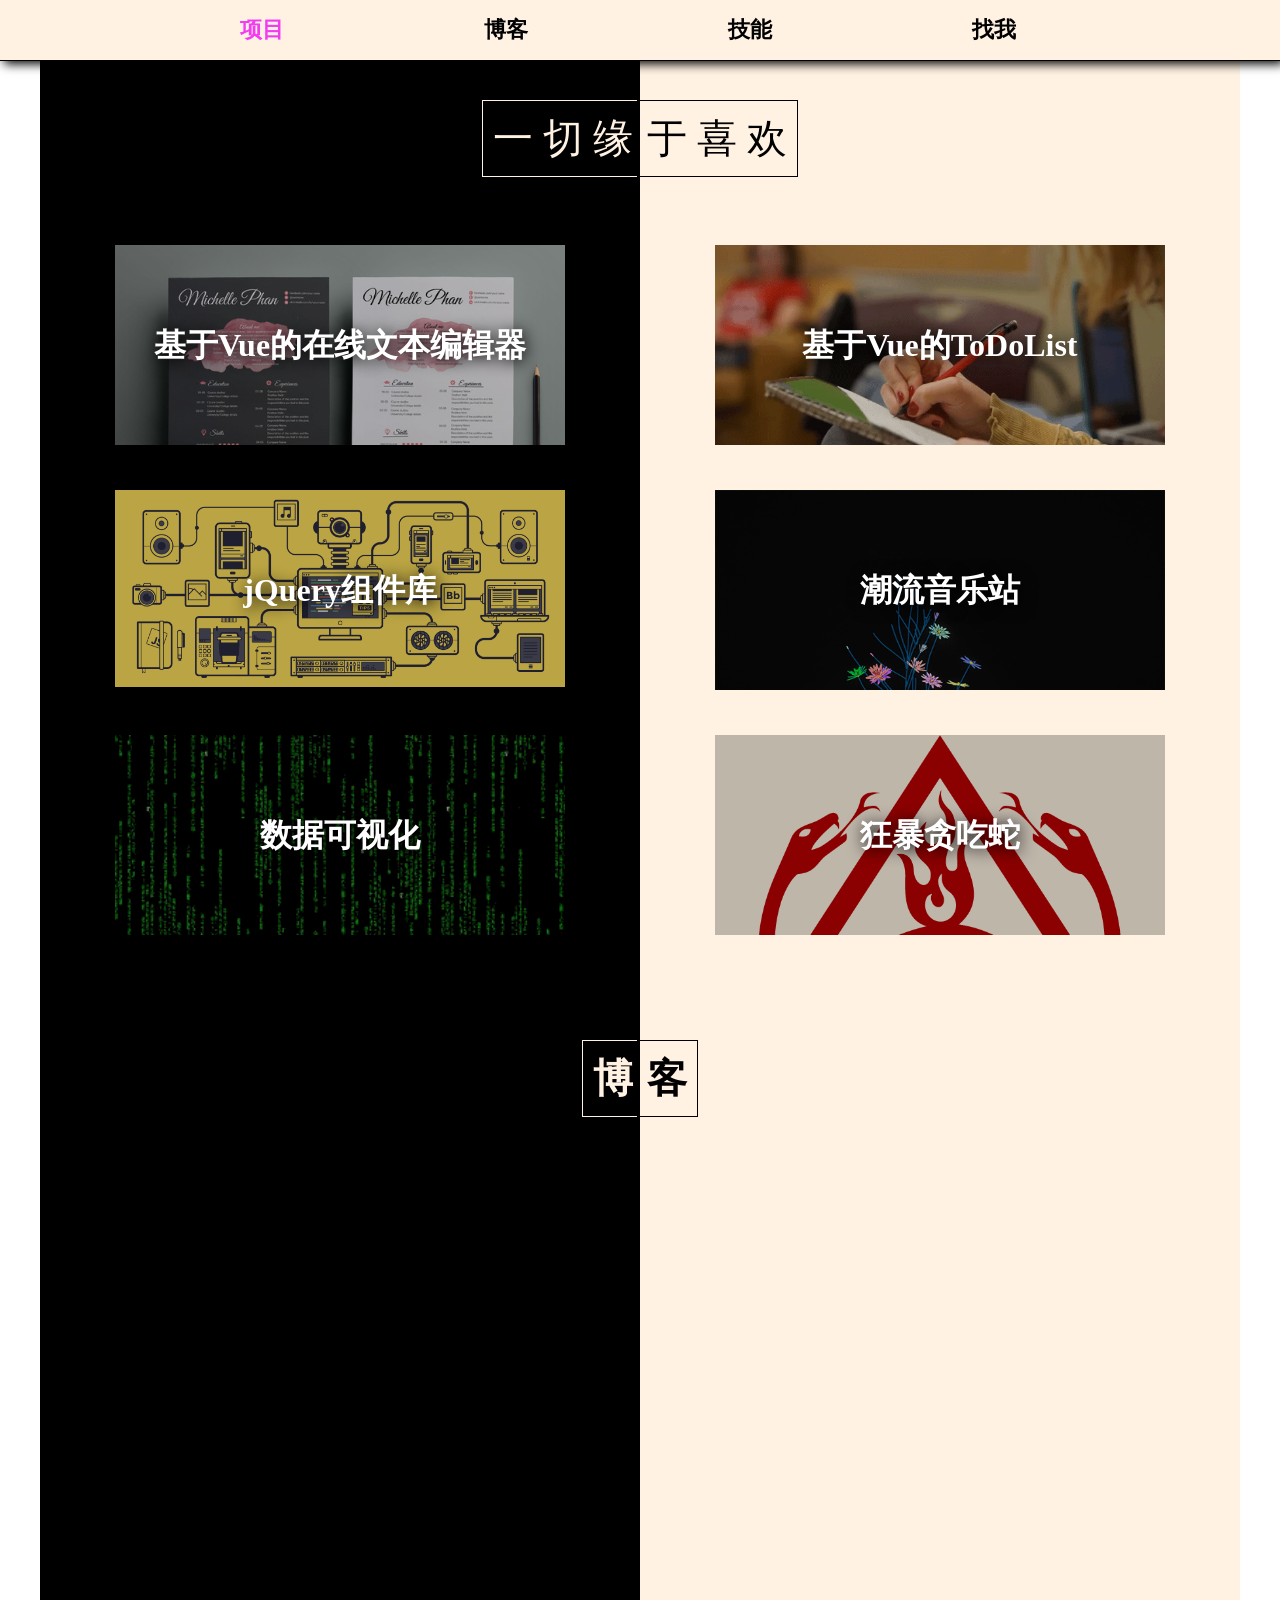
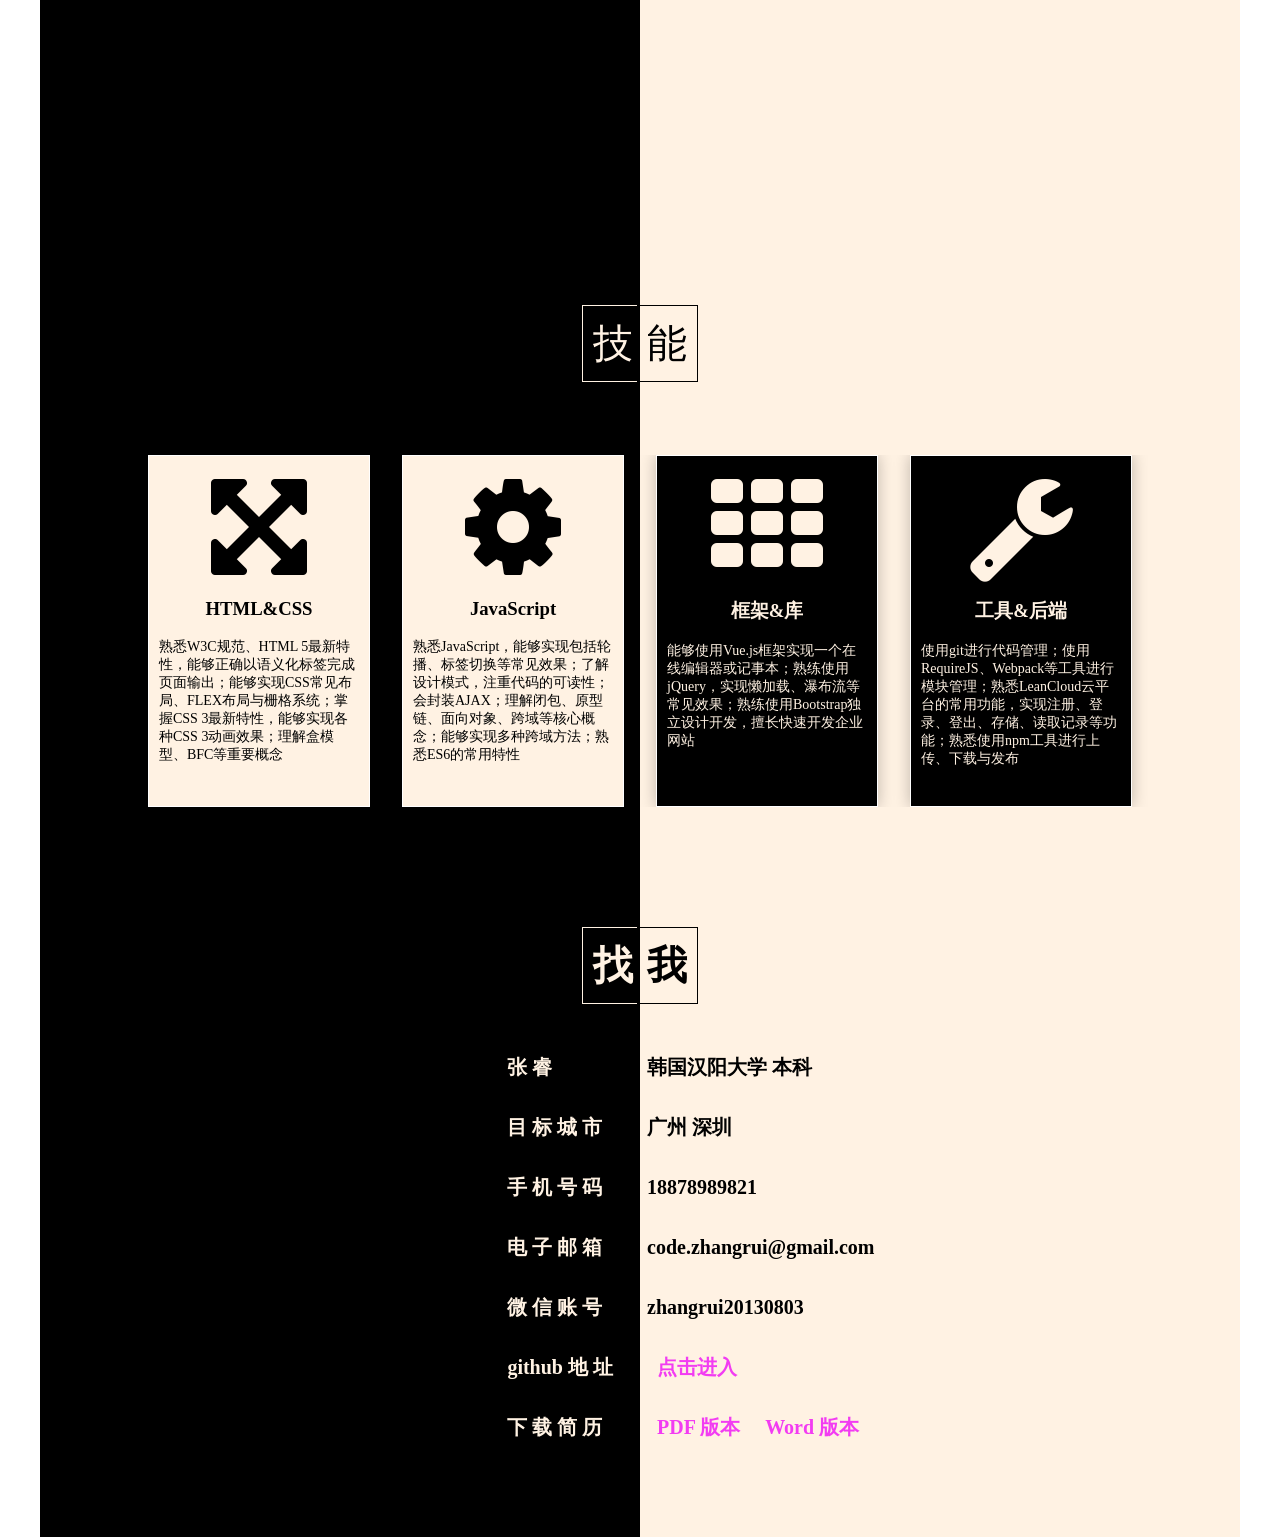
==== index.html @ 698976f9 "br" ====
<!DOCTYPE html>
<html>

<head>
    <meta charset="utf-8">
    <meta http-equiv="X-UA-Compatible" content="IE=edge,chrome=1">
    <title>resume</title>
    <link rel="stylesheet" href="//maxcdn.bootstrapcdn.com/font-awesome/4.5.0/css/font-awesome.min.css" />
    <link rel="stylesheet" href="css/index.css">
    <script src="//code.jquery.com/jquery-2.1.1.min.js"></script>
</head>

<body>

  <div id="nav" class="">
      <div class="layout clearfix">
          <!-- <a href="#"><i class="fa fa-wrench" aria-hidden="true"></i></a> -->
          <ul class="nav-list layout">
              <li><a href="javascript:void(0)" id="jump1">项目</a></li>
              <li><a href="javascript:void(0)" id="jump2">博客</a></li>
              <li><a href="javascript:void(0)" id="jump3">技能</a></li>
              <li><a href="javascript:void(0)" id="jump4">找我</a></li>
          </ul>
      </div>
  </div>

    <div id="fate" class="layout">
        <div class="left">
            <div class="fate-theme-left">
                一 切 缘
            </div>
        </div>
        <div class="right">
            <div class="fate-theme-right">
                于 喜 欢
            </div>
        </div>
    </div>

    <div id="portfolio" class="clearfix layout">
        <div class="portfolio-left">
          <div class="box-l project-items">
              <a href="http://me.github.me/vue-demos/resumer/dist/#/" class="project-item1">
                  <img src="img/7.jpg" alt="" class="item1-pic">
                  <div class="item1-wrapper">
                      <h2 class="item1-title">基于Vue的在线文本编辑器</h2>
                      <p class="item1-p">利用Vue框架设计的一款在线文本编辑器。主要运用技术：Vue.js、Vuex、Webpack</p>
                  </div>
              </a>
          </div>
            <div class="box-l project-items">
                <a href="http://me.github.me/me/store/UI.html" class="project-item2">
                    <img src="img/2.gif" alt="" class="item1-pic">
                    <div class="item1-wrapper">
                        <h2 class="item1-title">jQuery组件库</h2>
                        <p class="item1-p">封装的一系列组件，包括轮播、标签、回到顶部、模态框等。主要运用技术：JavaScript、jQuery</p>
                    </div>
                </a>
            </div>
            <div class="box-l project-items">
                <a href="http://me.github.me/me/store/bar.html" class="project-item3">
                    <img src="img/giphy.gif" alt="" class="item1-pic">
                    <div class="item1-wrapper">
                        <h2 class="item1-title">数据可视化</h2>
                        <p class="item1-p">根据数字输出可视化图形。主要运用技术：JavaScript、CSS 3、SVG</p>
                    </div>
                </a>
            </div>
        </div>
        <div class="portfolio-right">
          <div class="box-r project-items">
              <a href="http://me.github.me/vue-demos/demo-5/page.html" class="project-item4">
                  <img src="img/1.gif" alt="" class="item1-pic">
                  <div class="item1-wrapper">
                      <h2 class="item1-title">基于Vue的ToDoList</h2>
                      <p class="item1-p">利用Vue框架设计的一款迷你云便签，功能包括注册、登入、登出、记录、读取等。主要运用技术：Vue.js、LeanCloud、JavaScript、Webpack</p>
                  </div>
              </a>
          </div>
           <div class="box-r project-items">
               <a href="http://me.github.me/me/store/jQ-music/music.html" class="project-item5">
                <img src="img/4.gif" alt="" class="item1-pic">
                 <div class="item1-wrapper">
                  <h2 class="item1-title">潮流音乐站</h2>
                     <p class="item1-p">功能齐全，包括播放、快进、换频道等。主要运用技术：JavaScript、jQuery</p>
                 </div>
              </a>
          </div>
          <div class="box-r project-items">
              <a href="http://me.github.me/me/store/Snake/snake.html" class="project-item6">
                  <img src="img/3.jpg" alt="" class="item1-pic">
                  <div class="item1-wrapper">
                      <h2 class="item1-title">狂暴贪吃蛇</h2>
                      <p class="item1-p">复习以面向对象的方式写代码。机制包括碰撞判定、移动、计分系统等。主要运用技术：JavaScript、jQuery</p>
                  </div>
              </a>
          </div>
        </div>
    </div>

    <div id="refine" class="layout">
        <div class="left">
            <div class="refine-theme-left">
                博
            </div>
        </div>
        <div class="right">
            <div class="refine-theme-right">
                客
            </div>
        </div>


        <div class="container layout">
            <ul class="timeline">
                <li class="exposure clearfix">
                    <a href="http://blog.leanote.com/post/code.zhangrui@gmail.com/CSS%E5%B8%B8%E8%A7%81%E5%B8%83%E5%B1%80%E6%95%B4%E7%90%86" alt="">
                        <div class="timeline-image">

                            <img src="img/5.jpg" alt="1" />

                        </div>
                        <div class="timeline-panel">
                            <p>「CSS常见布局代码整理」</p>
                            <p>CSS布局仍是目前大多数网页的选择，本文对CSS常见布局进行一个整理。常见布局中，又可大致分为单栏、双栏、三栏几类，一些较为特殊的布局可视为这三类的一些变种，例如，单栏中嵌套双栏等。因此熟悉单栏、双栏、三栏的基本布局代码，就能满足一般地布局需求......</p>
                        </div>
                    </a>
                </li>


                <li class="exposure timeline-inverted clearfix">
                    <a href="http://blog.leanote.com/post/code.zhangrui@gmail.com/%E8%B7%A8%E5%9F%9F%E7%9A%84%E5%9B%9B%E7%A7%8Dfangfa" alt="">
                        <div class="timeline-image">
                            <img src="img/6.jpg" alt="2" />
                        </div>
                        <div class="timeline-panel">

                            <p>「实现跨域的四种方法」</p>
                            <p>浏览器出于安全方面的考虑，只允许与同域下的接口交互。但有几种方法可以实现跨域，分别是使用JSONP、 CORS、降域与postMessage的方法......</p>
                        </div>
                    </a>
                </li>
                <li class="exposure clearfix">
                    <a href="http://blog.leanote.com/post/code.zhangrui@gmail.com/prototype%E3%80%81__proto__%E3%80%81p%E3%80%81constructor%E4%B9%8B%E9%97%B4%E7%9A%84%E5%85%B3%E8%81%94" alt="">
                        <div class="timeline-image">
                            <img src="img/5.jpg" alt="1" />
                        </div>

                        <div class="timeline-panel">
                            <p>「原型链问题」</p>
                            <p>弄清prototype、__proto__、p、constructor之间的关联可以有助于理解JavaScript中的原型链问题......</p>
                        </div>
                    </a>
                </li>
                <li class="exposure timeline-inverted clearfix">
                    <a href="http://blog.leanote.com/code.zhangrui@gmail.com" alt="">
                        <div class="timeline-image timeline-last">
                            <div>更多博文</div>
                        </div>
                    </a>
                </li>
            </ul>
        </div>
    </div>

    <div id="services" class="layout">
        <div class="left">
            <div class="services-theme-left">
                技
            </div>
        </div>
        <div class="right">
            <div class="services-theme-right">
                能
            </div>
        </div>

        <div class="service-list">
            <ul>
                <li class="service-list-1">
                    <span class="fa fa-arrows-alt" aria-hidden="true"></span>
                    <h3>HTML&CSS</h3><br>
                    <p>熟悉W3C规范、HTML 5最新特性，能够正确以语义化标签完成页面输出；能够实现CSS常见布局、FLEX布局与栅格系统；掌握CSS 3最新特性，能够实现各种CSS 3动画效果；理解盒模型、BFC等重要概念</p>
                </li>
                <li class="service-list-2">
                    <span class="fa fa-cog" aria-hidden="true"></span>
                    <h3>JavaScript</h3><br>
                    <p>熟悉JavaScript，能够实现包括轮播、标签切换等常见效果；了解设计模式，注重代码的可读性；会封装AJAX；理解闭包、原型链、面向对象、跨域等核心概念；能够实现多种跨域方法；熟悉ES6的常用特性</p>
                </li>
                <li class="service-list-3">
                    <span class="fa fa-th" aria-hidden="true"></span>
                    <h3>框架&库</h3><br>
                    <p>能够使用Vue.js框架实现一个在线编辑器或记事本；熟练使用jQuery，实现懒加载、瀑布流等常见效果；熟练使用Bootstrap独立设计开发，擅长快速开发企业网站</p>
                </li>

                <li class="service-list-4">
                    <span class="fa fa-wrench" aria-hidden="true"></span>
                    <h3>工具&后端</h3><br>
                    <p>使用git进行代码管理；使用RequireJS、Webpack等工具进行模块管理；熟悉LeanCloud云平台的常用功能，实现注册、登录、登出、存储、读取记录等功能；熟悉使用npm工具进行上传、下载与发布</p>
                </li>
            </ul>
        </div>
    </div>

    <div id="footer" class="layout">
        <div class="left">
            <div class="footer-theme-left">
                找
            </div>
            <div class="contact-l">
                <p>张 睿       </p>
                <p>目 标 城 市 </p>
                <p>手 机 号 码 </p>
                <p>电 子 邮 箱 </p>
                <p>微 信 账 号 </p>
                <p> github 地 址 </p>
                <p>下 载 简 历 </p>
            </div>
        </div>
        <div class="right">
            <div class="footer-theme-right">
                我
            </div>
            <div class="contact-r">
                <p>韩国汉阳大学 本科</p>
                <p>广州 深圳 </p>
                <p>18878989821</p>
                <p>code.zhangrui@gmail.com</p>
                <p>zhangrui20130803</p>
                <a href="https://github.com/code-zhangrui">点击进入</a><br>
                <a href="http://me.github.me/me/store/张睿-前端开发.pdf">PDF 版本</a> <a href="http://me.github.me/me/store/张睿-前端开发.docx">Word 版本</a>
            </div>
        </div>
        <div class="box">
            <div class="cube">
                <div class="front1"></div>
                <div class="back1"></div>
                <div class="right1"></div>
                <div class="left1"></div>
                <div class="top1"></div>
                <div class="bottom1"></div>
            </div>
        </div>
    </div>

    <script>
        $('#services').on('mousemove', function(e) {

            var offset = $('#services').offset();

            var x = e.pageX - offset.left;
            var y = e.pageY - offset.top;


            var centerX = $('#services').outerWidth() / 2;
            var centerY = $('#services').outerHeight() / 2;

            var deltaX = x - centerX; //当前位置距离中心的偏移量
            var deltaY = y - centerY;

            var percentX = deltaX / centerX; //偏移量的百分比
            var percentY = deltaY / centerY;

            var deg = 10; //degree，度数。数字越小晃动幅度越小
            var deg2 = 12;


            $('.service-list-1').css({
                transform: 'rotateX(' + deg * -percentY + 'deg)' +
                    ' rotateY(' + deg * percentX + 'deg)'
            }); //改变这里的正负号可以改变动画方向，注意XY的配置


            $('.service-list-2').css({
                transform: 'rotateX(' + deg2 * percentY + 'deg)' +
                    ' rotateY(' + deg2 * -percentX + 'deg)'
            }); //改变这里的正负号可以改变动画方向，注意XY的配置

            $('.service-list-3').css({
                transform: 'rotateX(' + deg * -percentY + 'deg)' +
                    ' rotateY(' + deg * percentX + 'deg)'
            }); //改变这里的正负号可以改变动画方向，注意XY的配置


            $('.service-list-4').css({
                transform: 'rotateX(' + deg2 * percentY + 'deg)' +
                    ' rotateY(' + deg2 * -percentX + 'deg)'
            }); //改变这里的正负号可以改变动画方向，注意XY的配置

        });



        $('#services').on('mouseleave', function() {
            $('.service-list-1').css({
                transform: ''
            });
            $('.service-list-2').css({
                transform: ''
            });
            $('.service-list-3').css({
                transform: ''
            });
            $('.service-list-4').css({
                transform: ''
            });

        });
        //缓慢跳转
       $('#jump1').on('click', function() {
           $('body,html').animate({
               scrollTop: 0
           }, 800);
       });
       $('#jump2').on('click', function() {
           $('body,html').animate({
               scrollTop: 950
           }, 800);
       });
       $('#jump3').on('click', function() {
           $('body,html').animate({
               scrollTop: 1750
           }, 800);
       });
       $('#jump4').on('click', function() {
           $('body,html').animate({
               scrollTop: 2410
           }, 800);
       });
       //到达变色//会覆盖原先设定哦
       (function($node) {
           $(window).on('scroll', function() {
               var scrollTop = $(this).scrollTop();

               if (scrollTop < 880) {
                   $('#jump1').css({
                       'color': '#f23cf2'
                   });
                   $('#jump2').css({
                       'color': 'black'
                   });
                   $('#jump3').css({
                       'color': 'black'
                   });
                   $('#jump4').css({
                       'color': 'black'
                   });
               }
               if (scrollTop > 880) {
                   $('#jump2').css({
                       'color': '#f23cf2'
                   });
                   $('#jump1').css({
                       'color': 'black'
                   });
                   $('#jump3').css({
                       'color': 'black'
                   });
                   $('#jump4').css({
                       'color': 'black'
                   });
               }
               if (scrollTop > 1720) {
                   $('#jump3').css({
                       'color': '#f23cf2'
                   });
                   $('#jump1').css({
                       'color': 'black'
                   });
                   $('#jump2').css({
                       'color': 'black'
                   });
                   $('#jump4').css({
                       'color': 'black'
                   });
               }
               if (scrollTop > 2280) {
                   $('#jump4').css({
                       'color': '#f23cf2'
                   });
                   $('#jump1').css({
                       'color': 'black'
                   });
                   $('#jump2').css({
                       'color': 'black'
                   });
                   $('#jump3').css({
                       'color': 'black'
                   });
               }
           });
       })();
    </script>
    <script src="bundle.js"></script>
</body>

</html>
---- css/index.css ----
/* 通用设置 */

* {
    margin: 0;
    padding: 0;
    list-style-type: none;
    font-family: "Microsoft YaHei"
}

html, body {
    height: 100%;
    width: 100%;
}

a {
    text-decoration: none;
}

body {
    background: white;
}

.clearfix:after {
    content: '';
    display: block;
    clear: both;
}

.layout {
    width: 1200px;
    margin: 0 auto;
}

.left {
    position: absolute;
    top: 0;
    bottom: 0;
    left: 0;
    right: 0;
    width: 600px;
    height: 100%;
    background: #000;
}

.right {
    position: absolute;
    top: 0;
    bottom: 0;
    left: 600;
    right: 0;
    width: 600px;
    height: 100%;
    background: #fff2e3;
}

.exposure {
    opacity: 0;
}


/* nav */
#nav {
    position: fixed;
    width: 100%;
    color: rgb(50, 50, 50);
    background-color: #fff2e3;
    font-weight: bold;
    box-shadow: 4px 3px 10px black;
    border-bottom: 1px solid black;
    z-index: 2;
}

#nav>.layout>a .fa {
    float: left;
    display: block;
    font-size: 70px;
    line-height: 70px;
    color: black;
}

#nav .nav-list {
    float: left;
}
.nav-list>li {
    font-size: 22px;
    float: left;
    padding-top: 15px;
    padding-bottom: 15px;
    margin-left: 200px;
    position: relative;
}

.nav-list a {
    color: rgb(50, 50, 50);
    transition: 0.5s;
}

.nav-list a:hover {
    color: #f23cf2;
}

#nav .nav-list>li:hover .drop {
    display: block;
}
/* fate */
#fate {
    position: relative;
    color: #fff2e3;
    padding-top: 200px;
}

.fate-theme-left {
    position: absolute;
    top: 0;
    right: 0;
    margin-top: 100px;
    color: #fff2e3;
    font-size: 40px;
    padding: 10px;
    margin-right: -3px;
    border: 1px solid #fff2e3;
    border-right: none;
    transition: 0.5s;
}

.fate-theme-right {
    position: absolute;
    top: 0;
    left: 0;
    margin-top: 100px;
    color: black;
    font-size: 40px;
    padding: 10px;
    margin-left: -3px;
    border: 1px solid black;
    border-left: none;
    transition: 0.5s;
}

.fate-theme-left:hover {
    background: #fff2e3;
    color: black;
    border: 1px solid black;
    border-right: none;
}

.fate-theme-right:hover {
    background: black;
    color: #fff2e3;
    border: 1px solid #fff2e3;
    border-left: none;
}

/* portfolio */

.portfolio-left {
    width: 600px;
    float: left;
    background: black;
}

.portfolio-right {
    width: 600px;
    float: right;
    background: #fff2e3;
}

.box-l {
    margin: 45px 75px;
    height: 200px;
}

.box-r {
    margin: 45px 75px;
    height: 200px;
}


/*refine*/

#refine {
    position: relative;
    color: #fff2e3;
    padding-top: 50px;
    overflow: auto;
    font-weight: bold;
}

.refine-theme-left {
    position: absolute;
    top: 5px;
    right: 0;
    margin-top: 55px;
    color: #fff2e3;
    font-size: 40px;
    padding: 10px;
    margin-right: -3px;
    border: 1px solid #fff2e3;
    border-right: none;
    transition: 0.5s;
}

.refine-theme-right {
    position: absolute;
    top: 5px;
    left: 0;
    margin-top: 55px;
    color: black;
    font-size: 40px;
    padding: 10px;
    margin-left: -3px;
    border: 1px solid black;
    border-left: none;
    transition: 0.5s;
}

.refine-theme-left:hover {
    background: #fff2e3;
    color: black;
    border: 1px solid black;
    border-right: none;
}

.refine-theme-right:hover {
    background: black;
    color: #fff2e3;
    border: 1px solid #fff2e3;
    border-left: none;
}

.container {
    padding-top: 130px;
    text-align: center;
}

#refine .timeline {
    position: relative;
}


/* #refine .timeline:before {
            content: '';
            position: absolute;
            left: 50%;
            margin-left: -1px;
            display: block;
            width: 2px;
            height: 100%;
            background: #f1f1f1;
        } */

#refine .timeline>li {
    height: 150px;
    margin-bottom: 20px;
}

#refine .timeline a {
    transition: 0.5s;
    color: #fff2e3;
}

#refine .timeline-inverted a {
    color: black;
}

#refine .timeline a:hover {
    color: #f23cf2;
}

#refine .timeline-image {
    position: absolute;
    left: 50%;
    margin-left: -60px;
    margin-top: 25px;
    width: 100px;
    height: 100px;
    font-size: 16px;
    border: 7px solid #fff2e3;
    border-radius: 50%;
    background: #fff2e3;
    color: #fff2e3;
    transition: 0.5s;
}

#refine .timeline-last {
    line-height: 100px;
    background: black;
}

#refine .timeline-image img {
    height: 100px;
    width: 100%;
    border-radius: 50%;
    transition: 0.5s;
    opacity: 0.5;
}

#refine .timeline-image:hover {
    border-radius: 5%;
    color: #f23cf2;
}

#refine .timeline-image img:hover {
    opacity: 1;
    border-radius: 0;
}

#refine .timeline-panel {
    float: left;
    padding: 20px 40px 0px 100px;
    width: 300px;
    text-align: left;
}

#refine .timeline-panel>p {
    line-height: 20px;
}

#refine .timeline-inverted .timeline-panel {
    float: right;
    padding: 20px 100px 0px 40px;
    text-align: left;
}

.timeline-inverted {
    color: black;
}


/* services */
#services {
    position: relative;
    color: #fff2e3;
    padding-top: 215px;
    padding-bottom: 50px;
}

.services-theme-left {
    position: absolute;
    top: 65px;
    right: 0;
    color: #fff2e3;
    font-size: 40px;
    padding: 10px;
    margin-right: -3px;
    border: 1px solid #fff2e3;
    border-right: none;
    transition: 0.5s;
}

.services-theme-right {
    position: absolute;
    top: 65px;
    left: 0;
    color: black;
    font-size: 40px;
    padding: 10px;
    margin-left: -3px;
    border: 1px solid black;
    border-left: none;
    transition: 0.5s;
}

.services-theme-left:hover {
    background: #fff2e3;
    color: black;
    border: 1px solid black;
    border-right: none;
}

.services-theme-right:hover {
    background: black;
    color: #fff2e3;
    border: 1px solid #fff2e3;
    border-left: none;
}

.service-list:after {
    content: '';
    display: block;
    clear: both;
}

.service-list {
    position: relative;
    width: 960px;
    margin: 0 auto;
    text-align: center;
}

.service-list ul {
    overflow: hidden;
    margin-left: -28px;
    margin-right: -28px;
}

.service-list li {
    position: relative;
    float: left;
    width: 200px;
    height: 350px;
    padding: 0 10px;
    margin-left: 16px;
    margin-right: 16px;
    border: 1px solid white;
}

.service-list p {
    text-align: left;
    font-size: 14px;
}

.service-list-1 {
    background-color: #fff2e3;
    color: black;
}

.service-list-2 {
    background-color: #fff2e3;
    color: black;
}

.service-list-3 {
    background-color: black;
    color: #fff2e3;
}

.service-list-4 {
    background-color: black;
    color: #fff2e3;
}

.service-list>ul>li>.fa {
    font-size: 112px;
    margin: 15px 0;
}

.service-list>ul>li>h3 {
    transition: 0.3s;
}

.service-list li:hover h3 {
    color: #f23cf2;
}


/*footer区*/

#footer {
    position: relative;
    overflow: auto;
    font-weight: bold;
    height: 680px;
}

.footer-theme-left {
    position: absolute;
    top: 70px;
    right: 0;
    color: #fff2e3;
    font-size: 40px;
    padding: 10px;
    margin-right: -3px;
    border: 1px solid #fff2e3;
    border-right: none;
    transition: 0.5s;
}

.footer-theme-right {
    position: absolute;
    top: 70px;
    left: 0;
    color: black;
    font-size: 40px;
    padding: 10px;
    margin-left: -3px;
    border: 1px solid black;
    border-left: none;
    transition: 0.5s;
}

.footer-theme-left:hover {
    background: #fff2e3;
    color: black;
    border: 1px solid black;
    border-right: none;
}

.footer-theme-right:hover {
    background: black;
    color: #fff2e3;
    border: 1px solid #fff2e3;
    border-left: none;
}

.contact-l {
    position: absolute;
    top: 170px;
    right: 0;
    color: #fff2e3;
    border-right: none;
    font-size: 20px;
    line-height: 60px;
    padding: 10px;
    padding-right: 30px;
    margin-right: -3px;
}

.contact-r {
    position: absolute;
    top: 170px;
    left: 0;
    color: black;
    font-size: 20px;
    line-height: 60px;
    padding: 10px;
    margin-left: -3px;
}
.contact-r a{
  color: rgb(242, 60, 242);
  font-size:20px;
  line-height:20px;
  margin: 0 10px;
  transition: 0.8s;
}
.contact-r a:hover{
  background: rgb(242, 60, 242);
  color: #fff2e3;
}

/* services悬浮 */

.service-list {
    perspective: 1000px;
    /*数字越小晃动幅度越大*/
}

.service-list-1, .service-list-3 {
    transition: transform 0.1s;
    /*速度*/
    box-shadow: 0 0 15px rgba(0, 0, 0, 0.25);
}

.service-list-2, .service-list-4 {
    transition: transform 0.1s;
    /*速度*/
    box-shadow: 0 0 15px rgba(0, 0, 0, 0.25);
}


/* portfolio悬浮 */

.project-items>a {
    position: relative;
    display: block;
    width: 450px;
    height: 200px;
    /* outline: 1px solid #fff; */
    /* float: left; */
    overflow: hidden;
    /* line-height: 0; */
}

.project-items * {
    -webkit-transition: opacity .35s, -webkit-transform .35s;
    transition: opacity .35s, transform .35s;
}

.project-items>a.project-item1:hover {
    background: #e238e0;
}

.project-items>a.project-item2:hover {
    background: #f7095d;
}

.project-items>a.project-item3:hover {
    background: #192eea;
}

.project-items>a.project-item6:hover {
    background: #f7095d;
}

.project-items>a.project-item4:hover {
    background: #67d2bf;
}

.project-items>a.project-item5:hover {
    background: #1b96c6;
}

.project-items>a>img {
    width: 100%;
    height: auto;
}

.project-items>a:hover>img {
    opacity: .2;
    -webkit-transform: scale3d(1.05, 1.05, 1);
    transform: scale3d(1.05, 1.05, 1);
}

.project-items>a>div {
    position: absolute;
    top: 0;
    right: 0;
    bottom: 0;
    left: 0;
    z-index: 1;
    text-align: center;
    background-color: rgba(0, 0, 0, .25)
}

.project-items>a:hover>div {
    background-color: transparent;
}

.project-items>a>div:after {
    position: absolute;
    top: 0;
    left: 0;
    width: 100%;
    height: 100%;
    border-top: 1px solid #fff;
    border-bottom: 1px solid #fff;
    content: '';
    opacity: 0;
    -webkit-transform: rotate3d(0, 0, 1, 45deg) scale3d(1, 0, 1);
    transform: rotate3d(0, 0, 1, 45deg) scale3d(1, 0, 1);
    -webkit-transform-origin: 50% 50%;
    transform-origin: 50% 50%;
}

.project-items>a>div>h2, .project-items>a>div>p {
    display: block;
    position: absolute;
    top: 50%;
    width: 100%;
    transform: translateY(-50%);
    color: #fff;
    opacity: 1;
    margin: 0 auto;
    line-height: 1;
}

.project-items>a>div>p {
    opacity: 0;
    top: 40%;
    font-size: 16px;
}

.project-items>a>div>h2 {
    font-size: 32px;
    font-family: '黑体';
    text-shadow: 2px 2px 16px #000000;
}

.project-items>a:hover>div>h2 {
    transform: translateY(-50px);
}

.project-items>a:hover>div>p {
    opacity: 1;
    transform: translateY(20px);
    transition-delay: .35s;
}

.project-items>a:hover>div:after {
    opacity: .33;
    -webkit-transform: rotate3d(0, 0, 1, 45deg) scale3d(1, 1, 1);
    transform: rotate3d(0, 0, 1, 45deg) scale3d(1, 1, 1);
}


}

/* 立方体 */
.box {
    position: relative;
    perspective: 1000px;
}
.cube {
    position: absolute;
    left: 570px;
    bottom: 70px;
    transform-style: preserve-3d;
    animation: 1.7s move infinite;
}
.cube div {
    width: 42px;
    height: 42px;
    display: block;
    position: absolute;
    border: 3px solid #fff2e3;
    border-radius: 4px;
}
.front1 {
    background: black;
}
.back1 {
    background: black;
    transform: translateZ(-43px);
}
.right1 {
    background: black;
    transform: translateX(21px) translateZ(-21px) rotateY(-90deg);
}
.left1 {
    background: black;
    transform: translateX(-21px) translateZ(-21px) rotateY(-90deg);
}
.top1 {
    background: black;
    transform: translateY(-21px) translateZ(-21px) rotateX(-90deg);
}
.bottom1 {
    background: black;
    transform: translateY(21px) translateZ(-21px) rotateX(-90deg);
}
@keyframes move {
    0% {
        transform: rotateX(0deg) rotateZ(180deg) rotateY(160deg);
    }

    10% {
        transform: rotateX(36deg) rotateZ(180deg) rotateY(160deg);
    }

    20% {
        transform: rotateX(72deg) rotateZ(180deg) rotateY(160deg);
    }

    30% {
        transform: rotateX(108deg) rotateZ(180deg) rotateY(160deg);
    }

    40% {
        transform: rotateX(144deg) rotateZ(180deg) rotateY(160deg);
    }

    50% {
        transform: rotateX(180deg) rotateZ(180deg) rotateY(160deg);
    }

    60% {
        transform: rotateX(216deg) rotateZ(180deg) rotateY(160deg);
    }

    70% {
        transform: rotateX(252deg) rotateZ(180deg) rotateY(160deg);
    }

    80% {
        transform: rotateX(288deg) rotateZ(180deg) rotateY(160deg);
    }

    90% {
        transform: rotateX(324deg) rotateZ(180deg) rotateY(160deg);
    }

    100% {
        transform: rotateX(360deg) rotateZ(180deg) rotateY(160deg);
    }
}
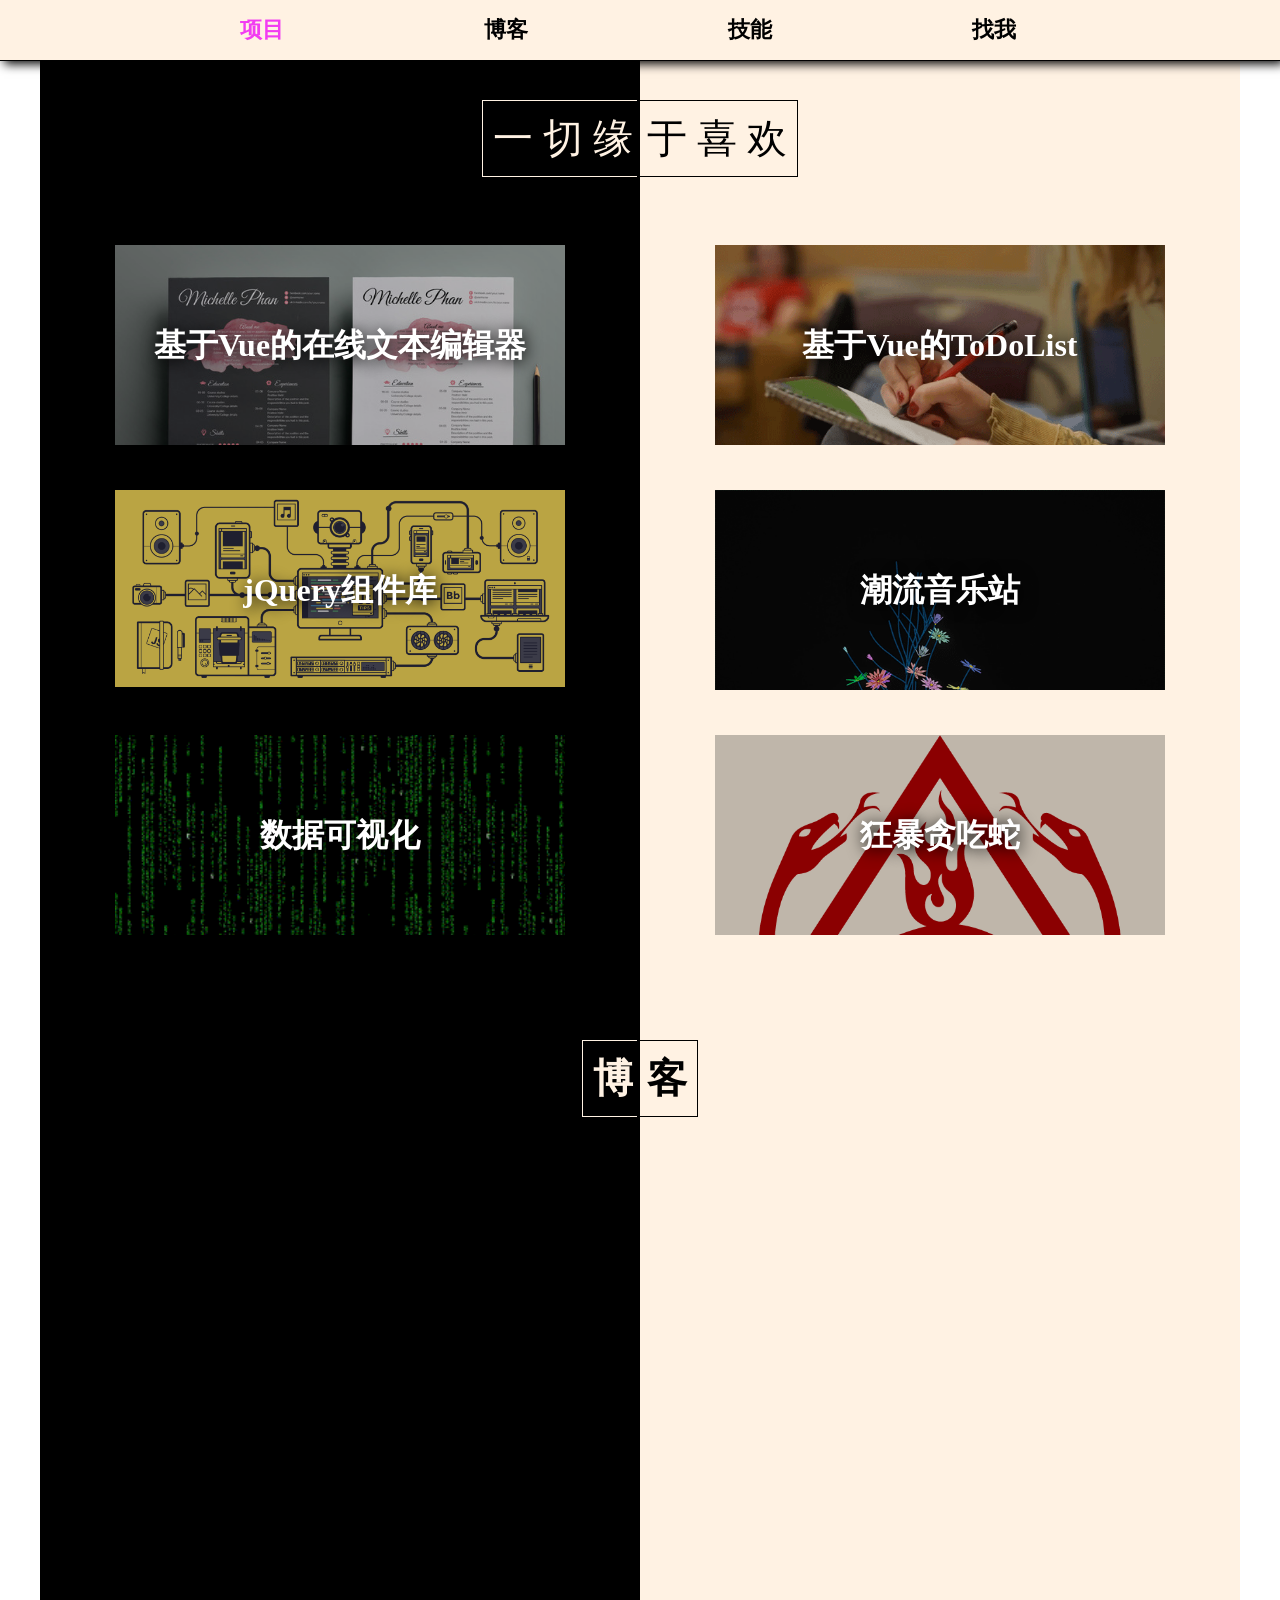
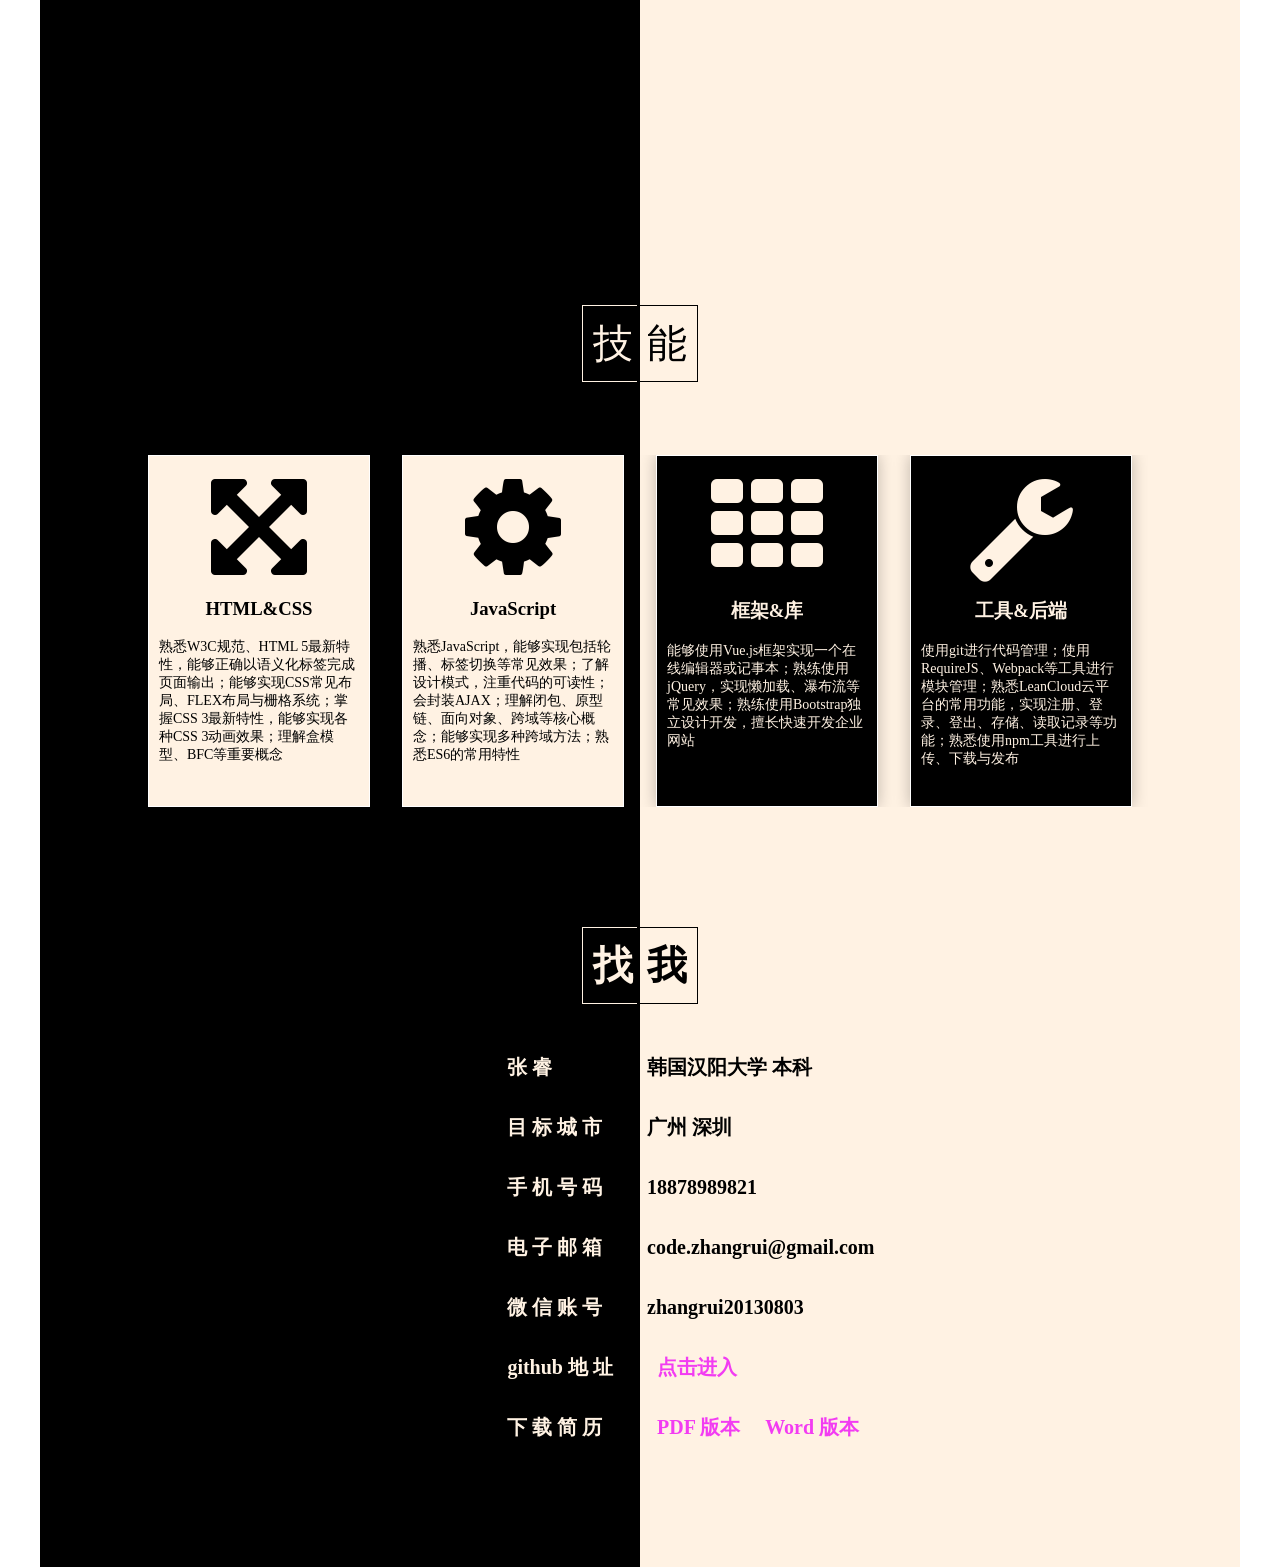
==== commit 833b63de: "scrollTop" ====
--- a/index.html
+++ b/index.html
@@ -324,7 +324,7 @@
        });
        $('#jump4').on('click', function() {
            $('body,html').animate({
-               scrollTop: 2410
+               scrollTop: 2500
            }, 800);
        });
        //到达变色//会覆盖原先设定哦
--- a/css/index.css
+++ b/css/index.css
@@ -450,7 +450,7 @@
     position: relative;
     overflow: auto;
     font-weight: bold;
-    height: 680px;
+    height: 710px;
 }
 
 .footer-theme-left {
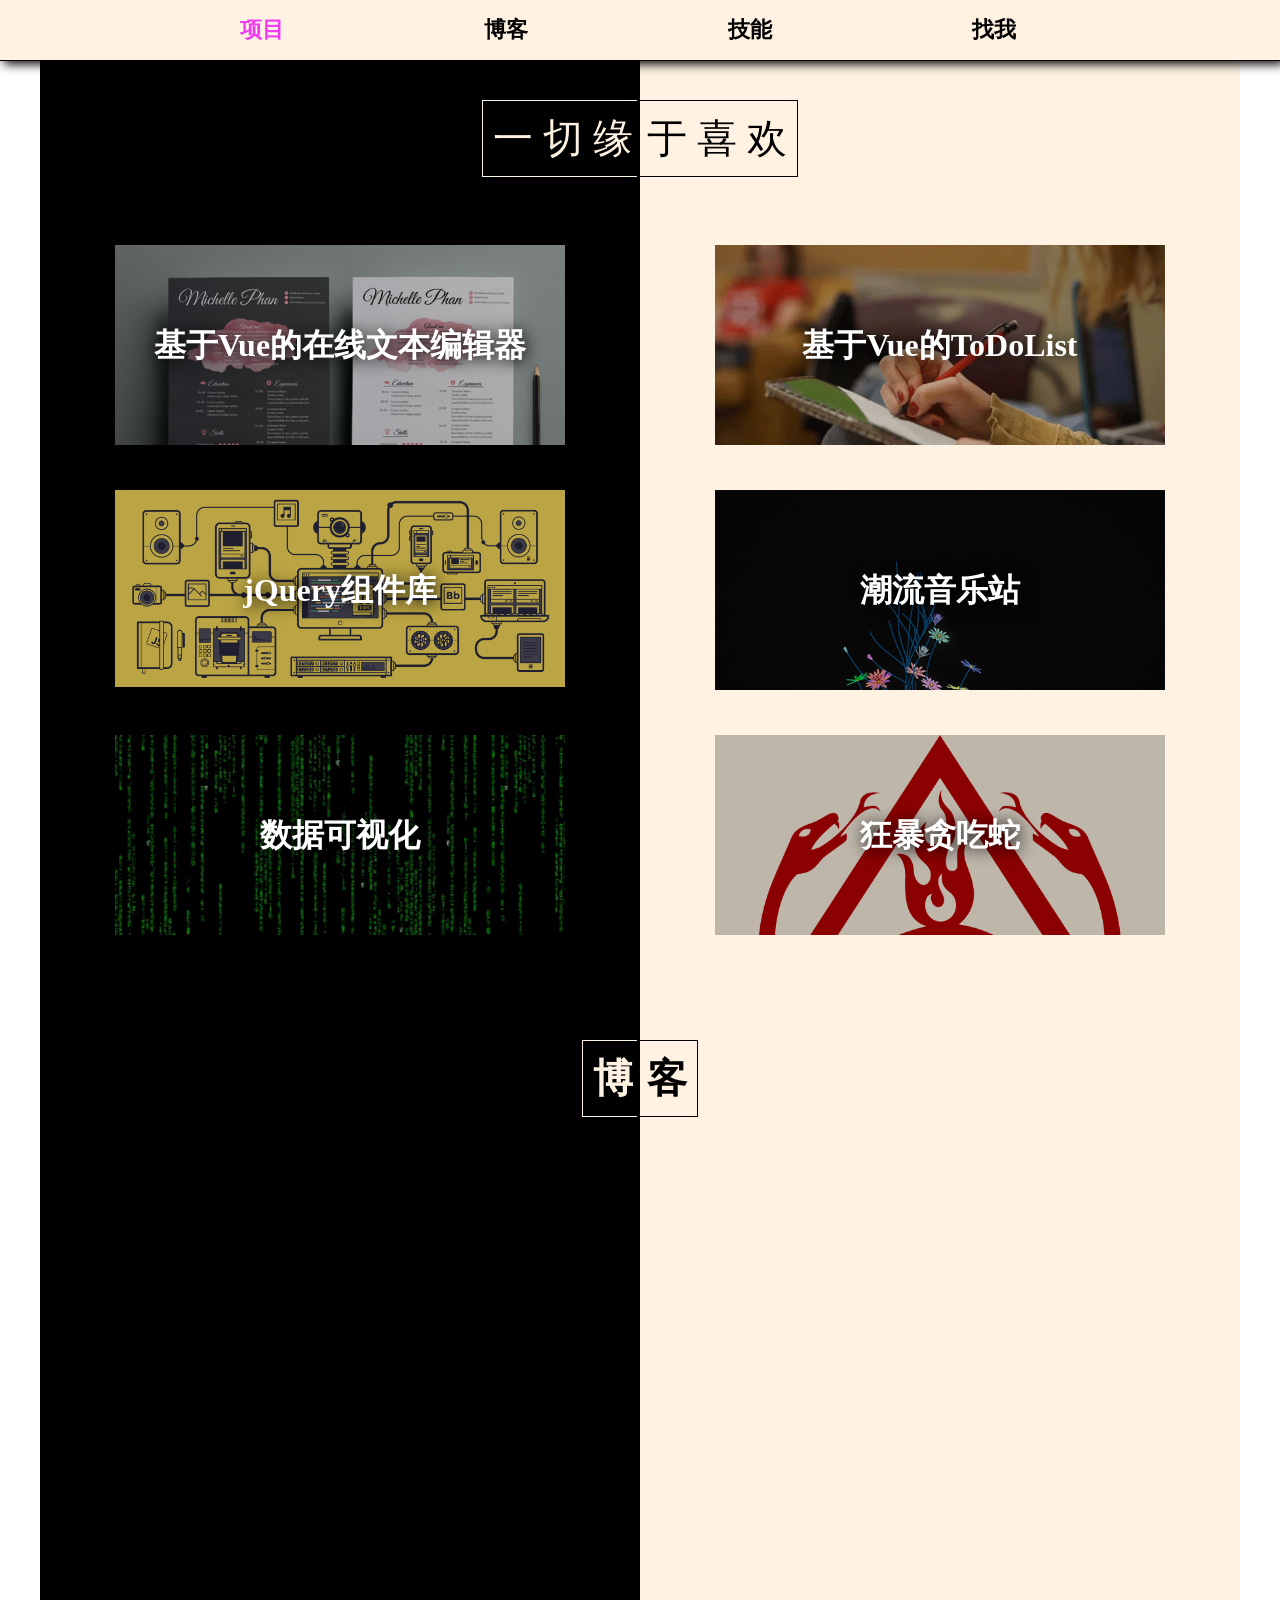
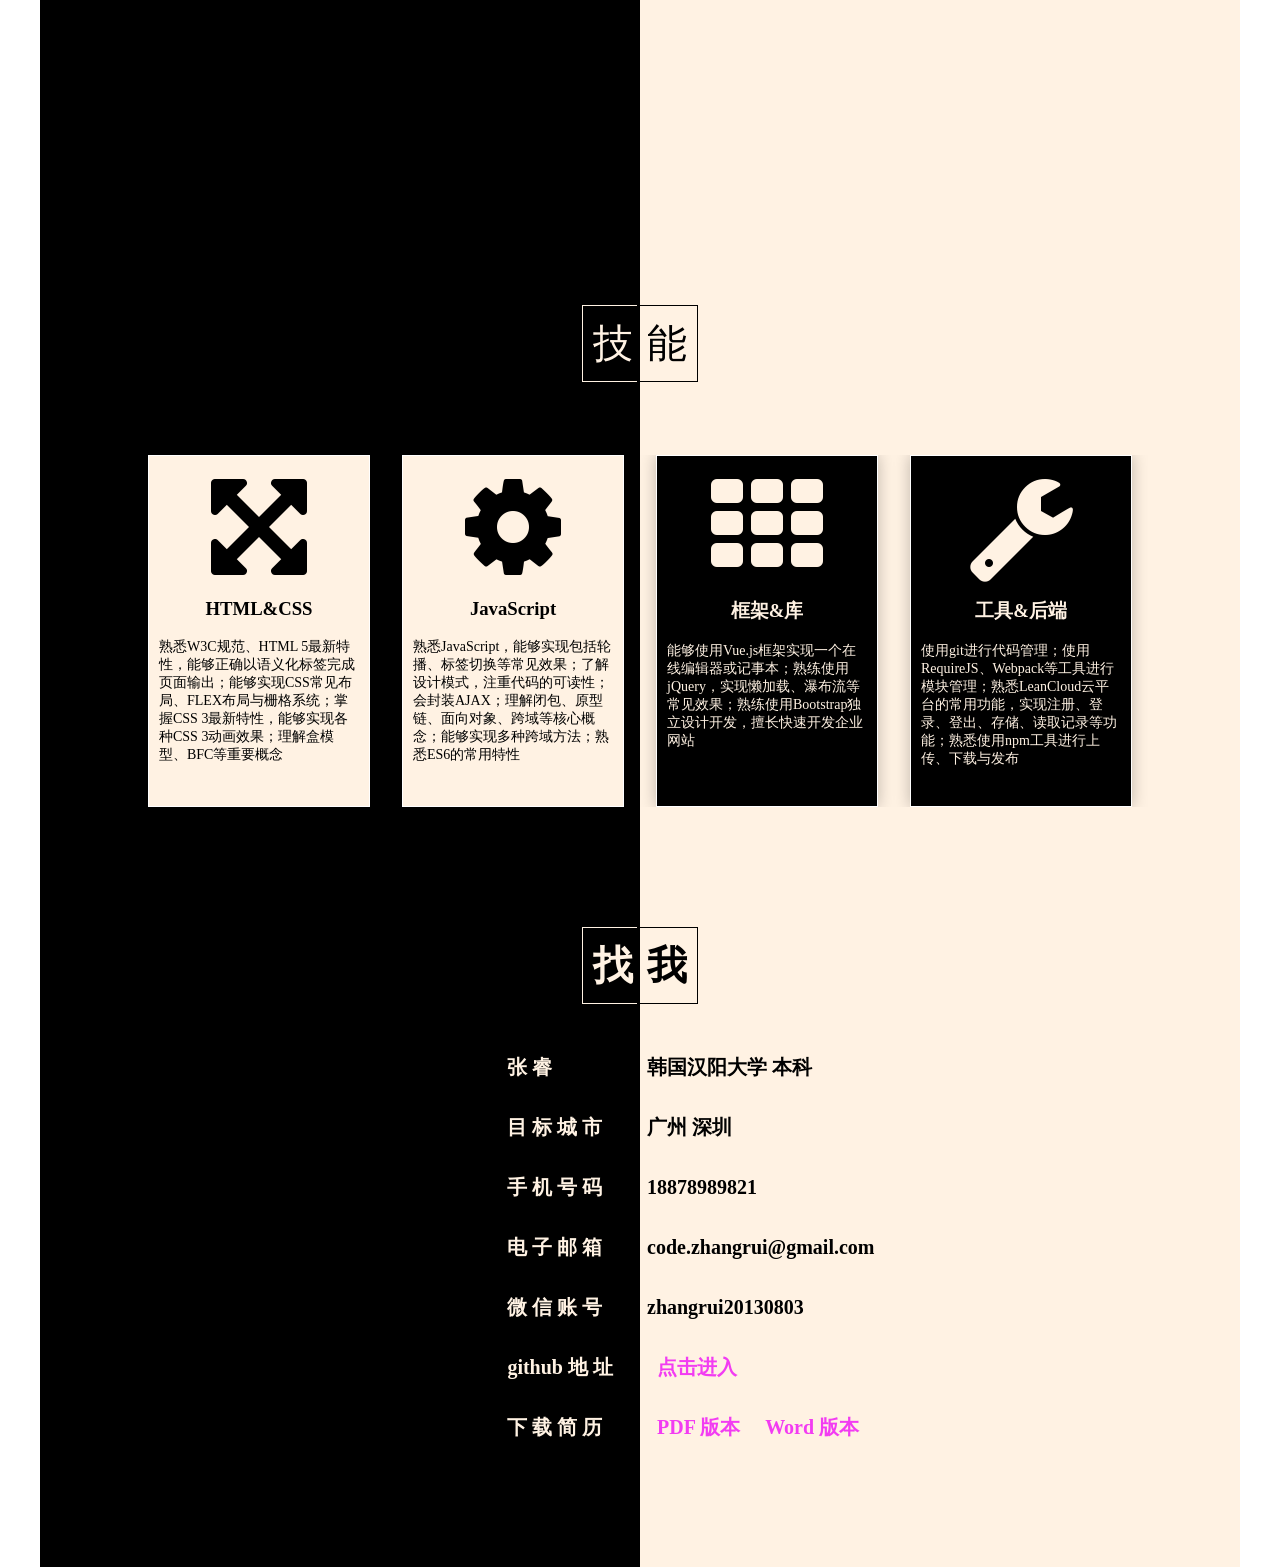
==== commit de899db0: "+18878989821" ====
--- a/index.html
+++ b/index.html
@@ -228,7 +228,7 @@
                 <p>code.zhangrui@gmail.com</p>
                 <p>zhangrui20130803</p>
                 <a href="https://github.com/code-zhangrui">点击进入</a><br>
-                <a href="http://me.github.me/me/store/张睿-前端开发.pdf">PDF 版本</a> <a href="http://me.github.me/me/store/张睿-前端开发.docx">Word 版本</a>
+                <a href="http://me.github.me/me/store/张睿-前端开发-18878989821.pdf">PDF 版本</a> <a href="http://me.github.me/me/store/张睿-前端开发-18878989821.docx">Word 版本</a>
             </div>
         </div>
         <div class="box">
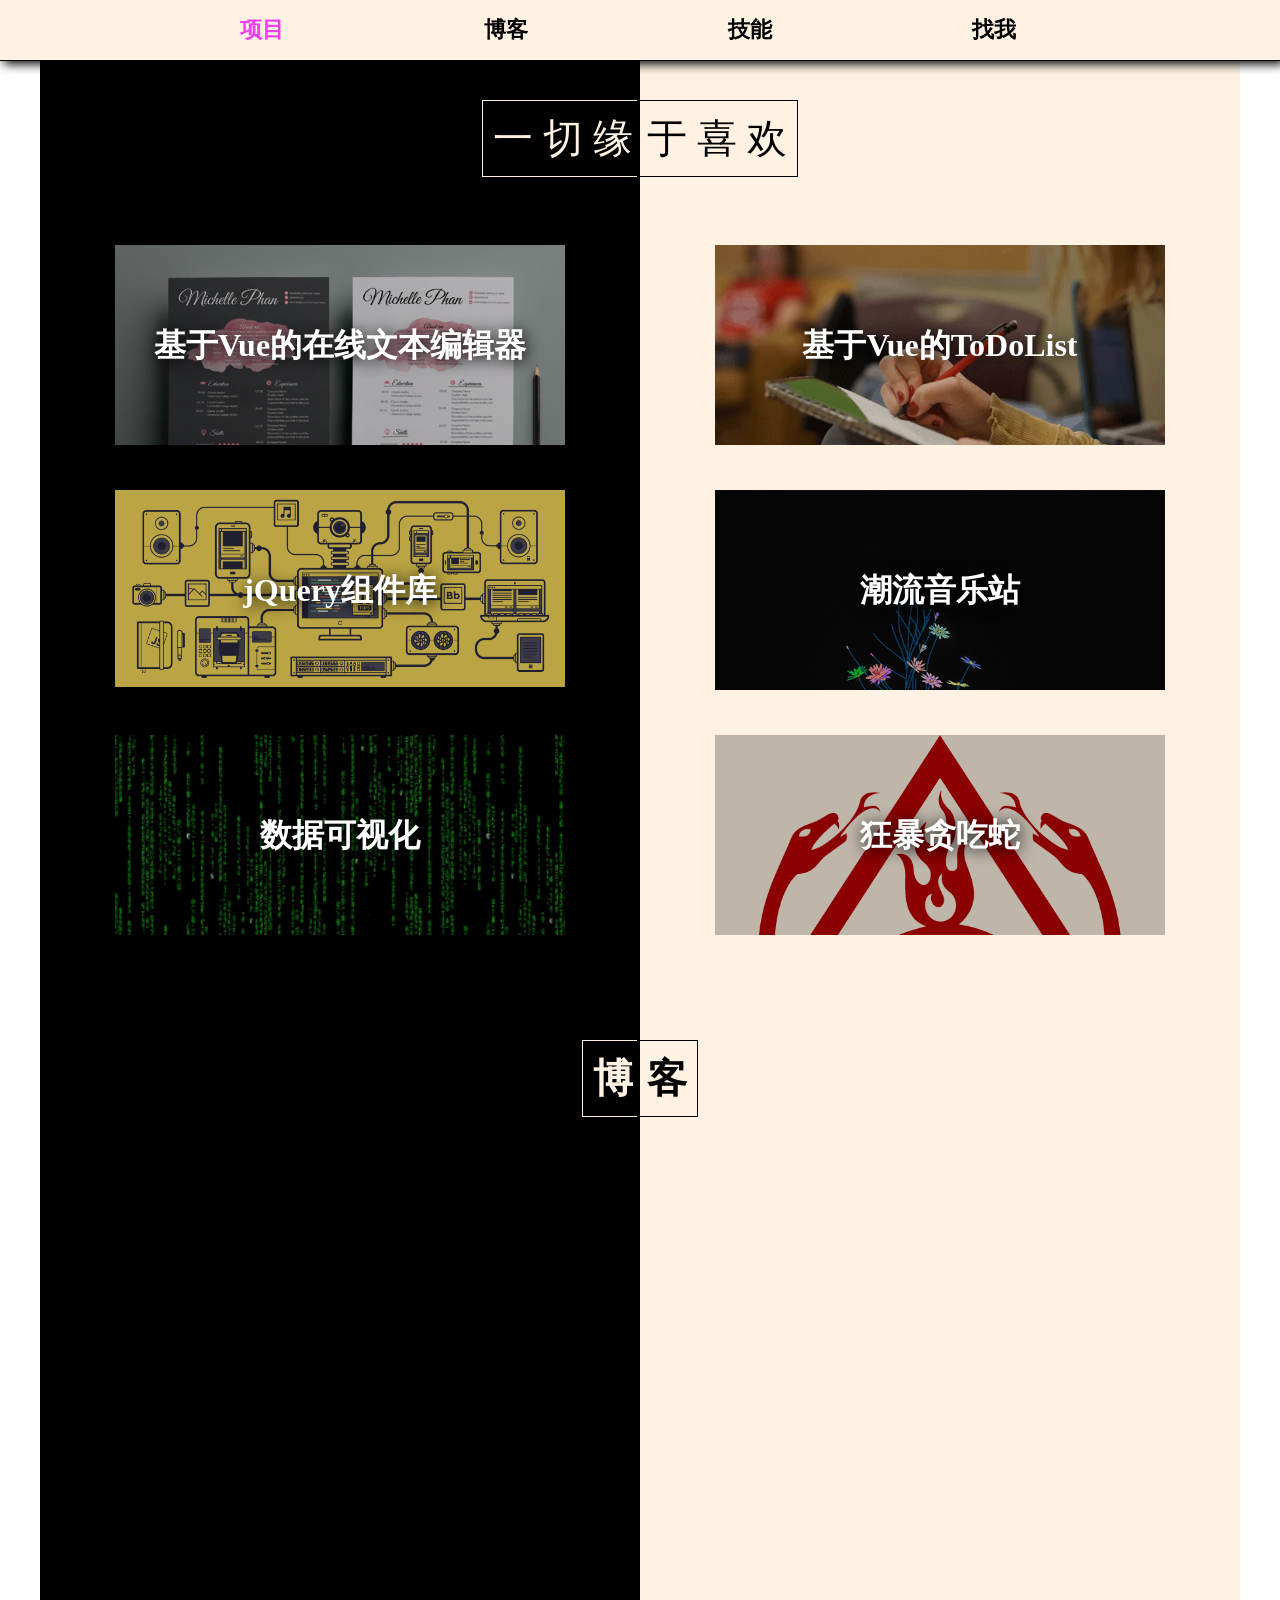
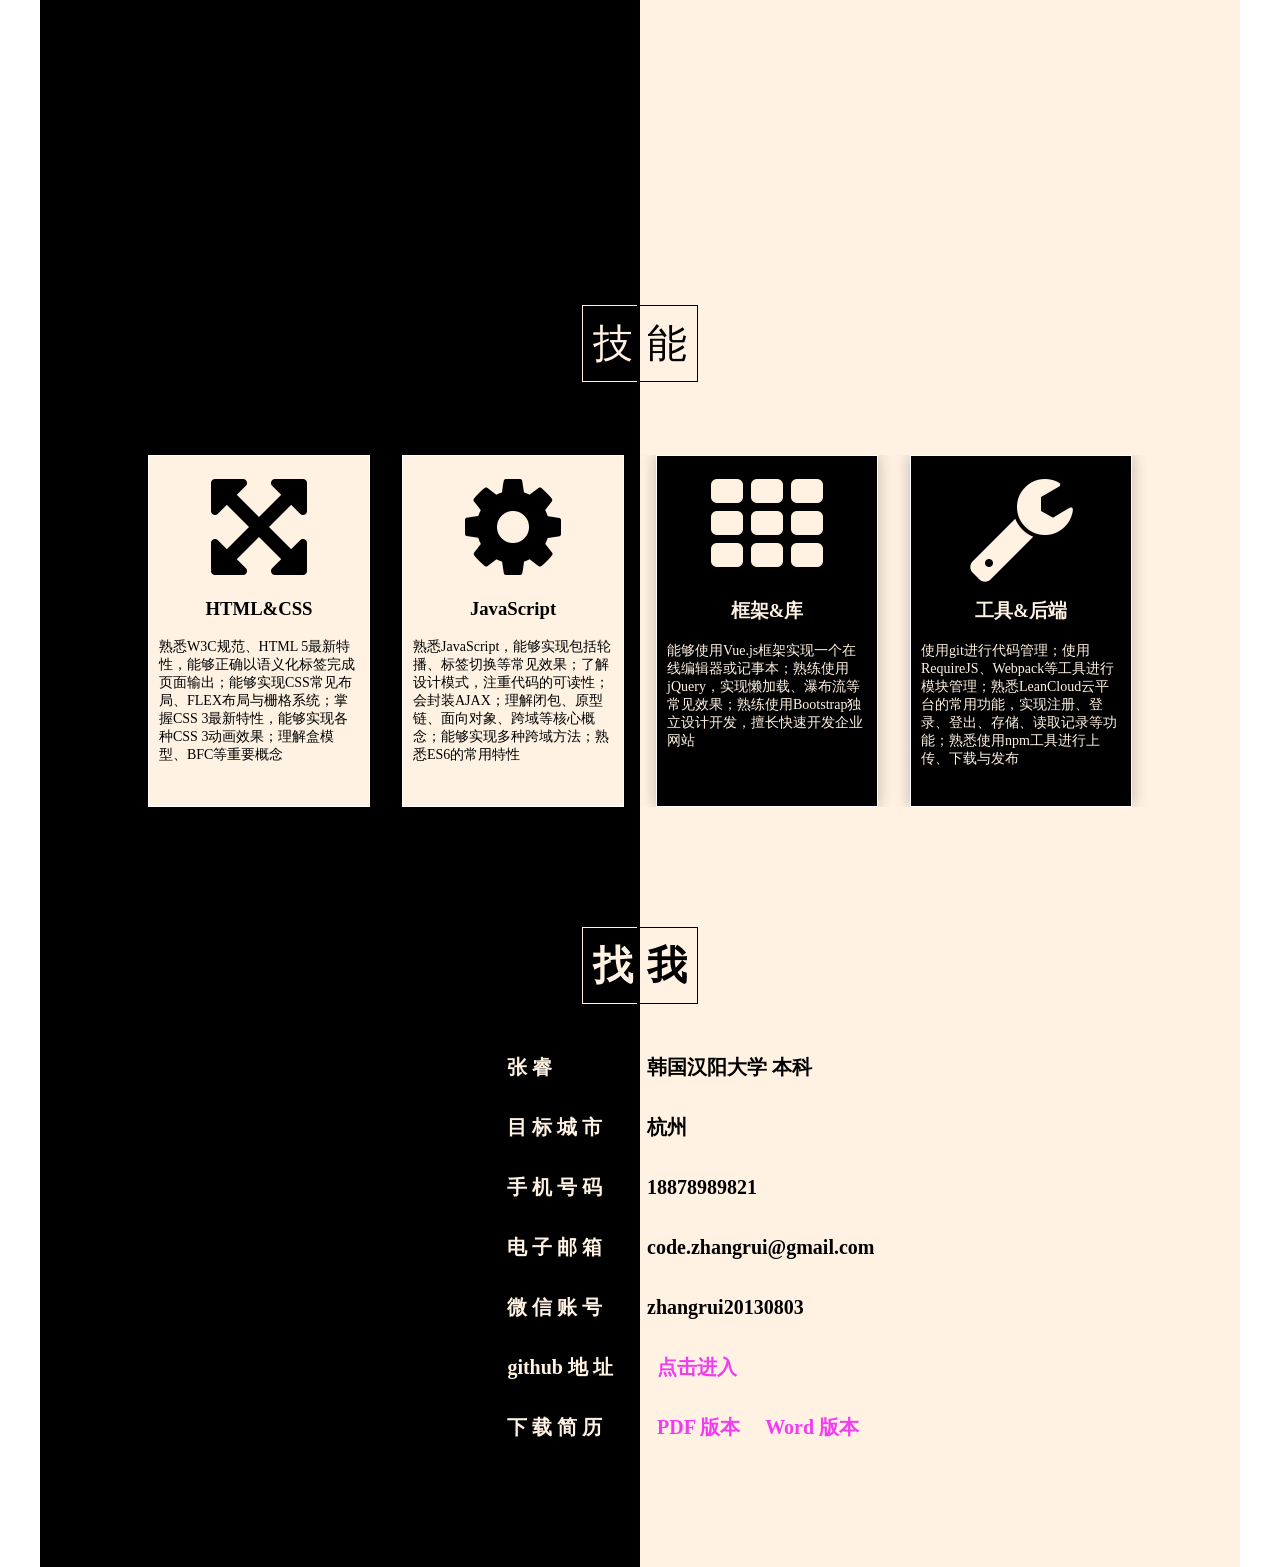
==== commit 602c796d: "改变目标城市" ====
--- a/index.html
+++ b/index.html
@@ -223,7 +223,7 @@
             </div>
             <div class="contact-r">
                 <p>韩国汉阳大学 本科</p>
-                <p>广州 深圳 </p>
+                <p>杭州 </p>
                 <p>18878989821</p>
                 <p>code.zhangrui@gmail.com</p>
                 <p>zhangrui20130803</p>
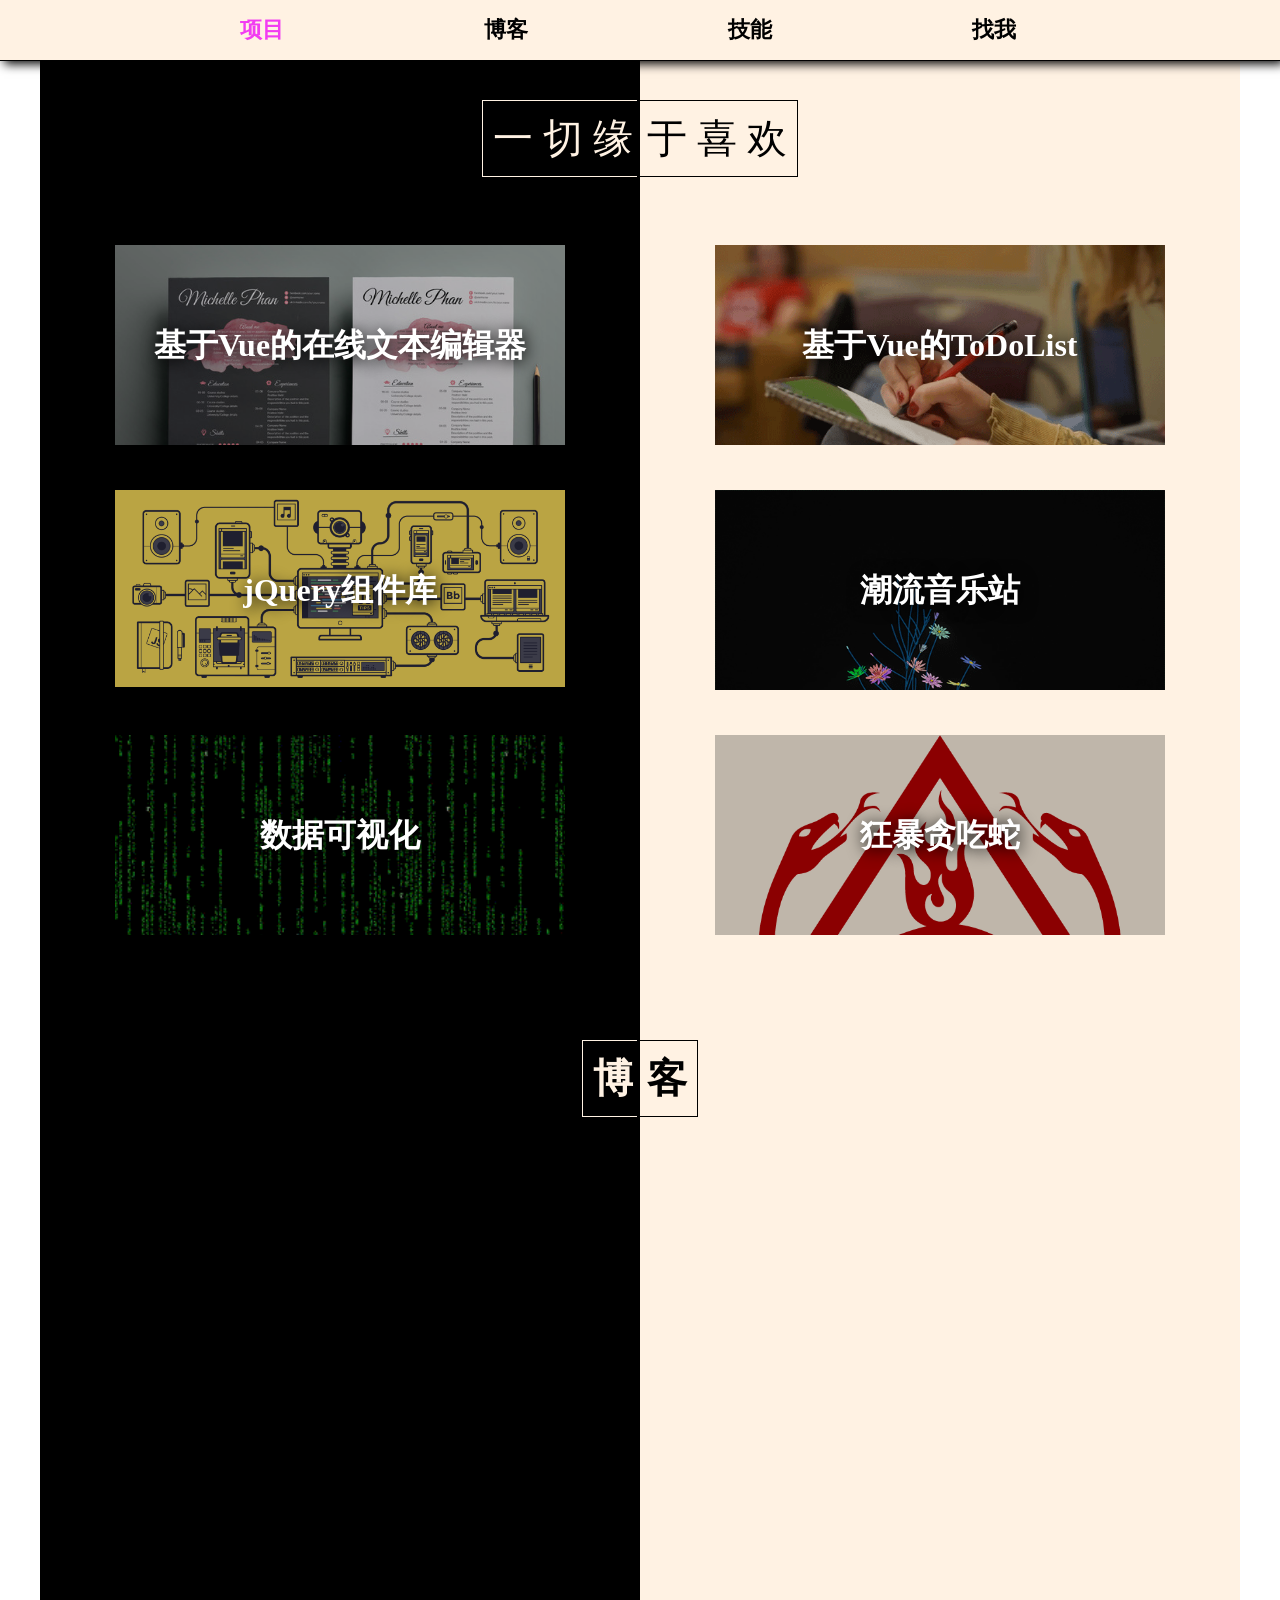
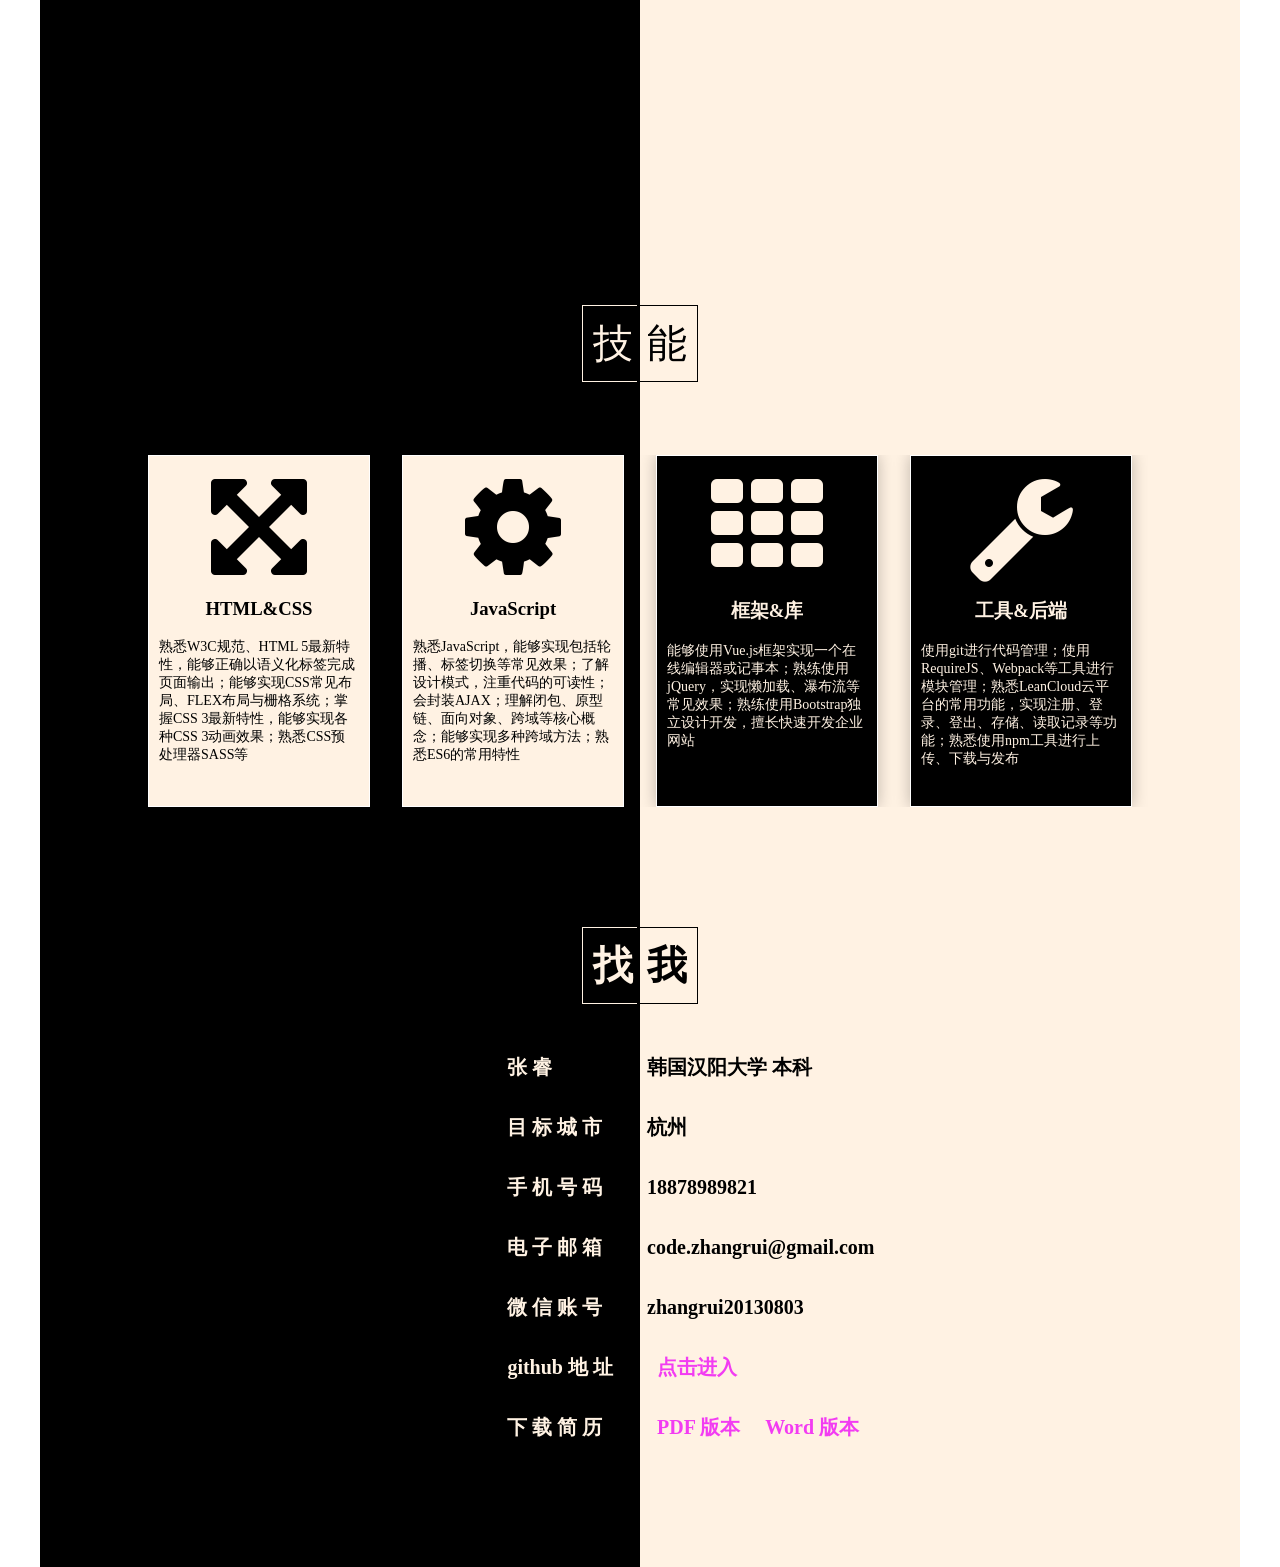
==== commit 06507665: "熟悉CSS预处理器SASS等" ====
--- a/index.html
+++ b/index.html
@@ -180,7 +180,7 @@
                 <li class="service-list-1">
                     <span class="fa fa-arrows-alt" aria-hidden="true"></span>
                     <h3>HTML&CSS</h3><br>
-                    <p>熟悉W3C规范、HTML 5最新特性，能够正确以语义化标签完成页面输出；能够实现CSS常见布局、FLEX布局与栅格系统；掌握CSS 3最新特性，能够实现各种CSS 3动画效果；理解盒模型、BFC等重要概念</p>
+                    <p>熟悉W3C规范、HTML 5最新特性，能够正确以语义化标签完成页面输出；能够实现CSS常见布局、FLEX布局与栅格系统；掌握CSS 3最新特性，能够实现各种CSS 3动画效果；熟悉CSS预处理器SASS等</p>
                 </li>
                 <li class="service-list-2">
                     <span class="fa fa-cog" aria-hidden="true"></span>
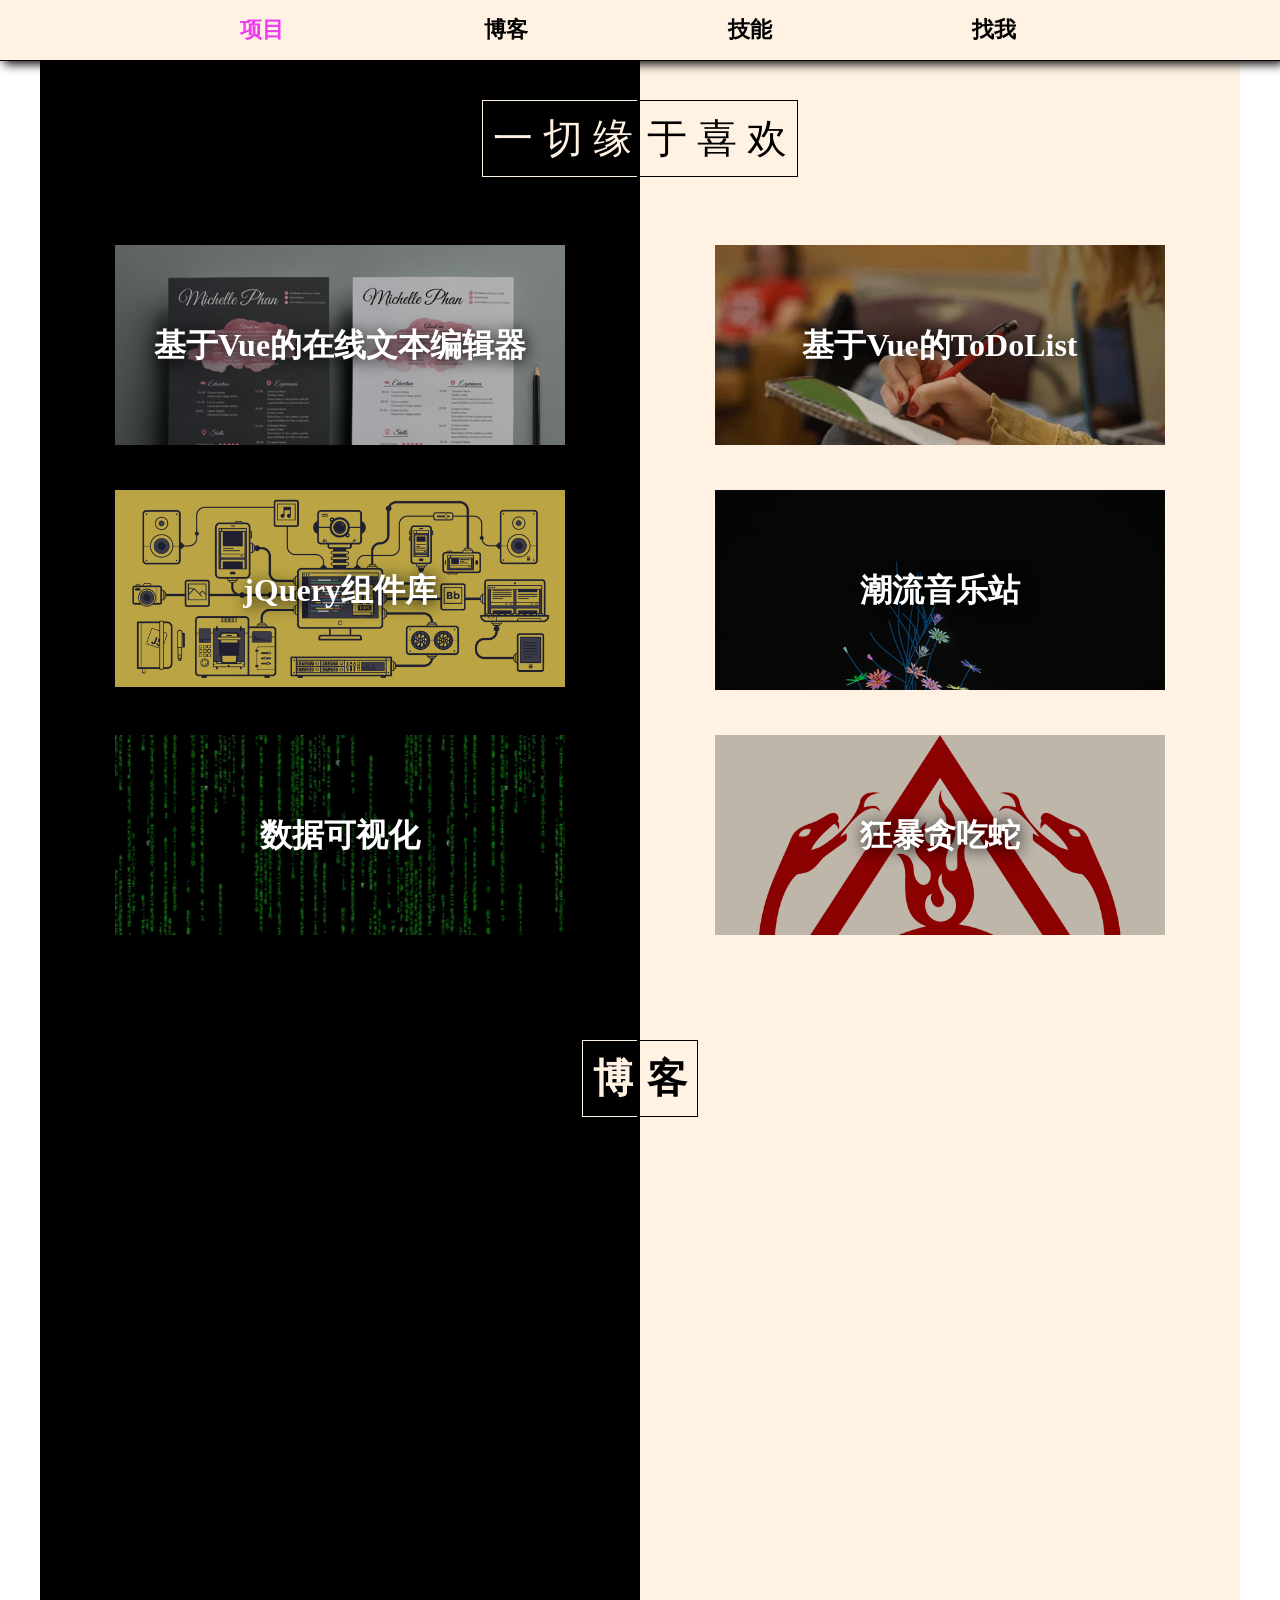
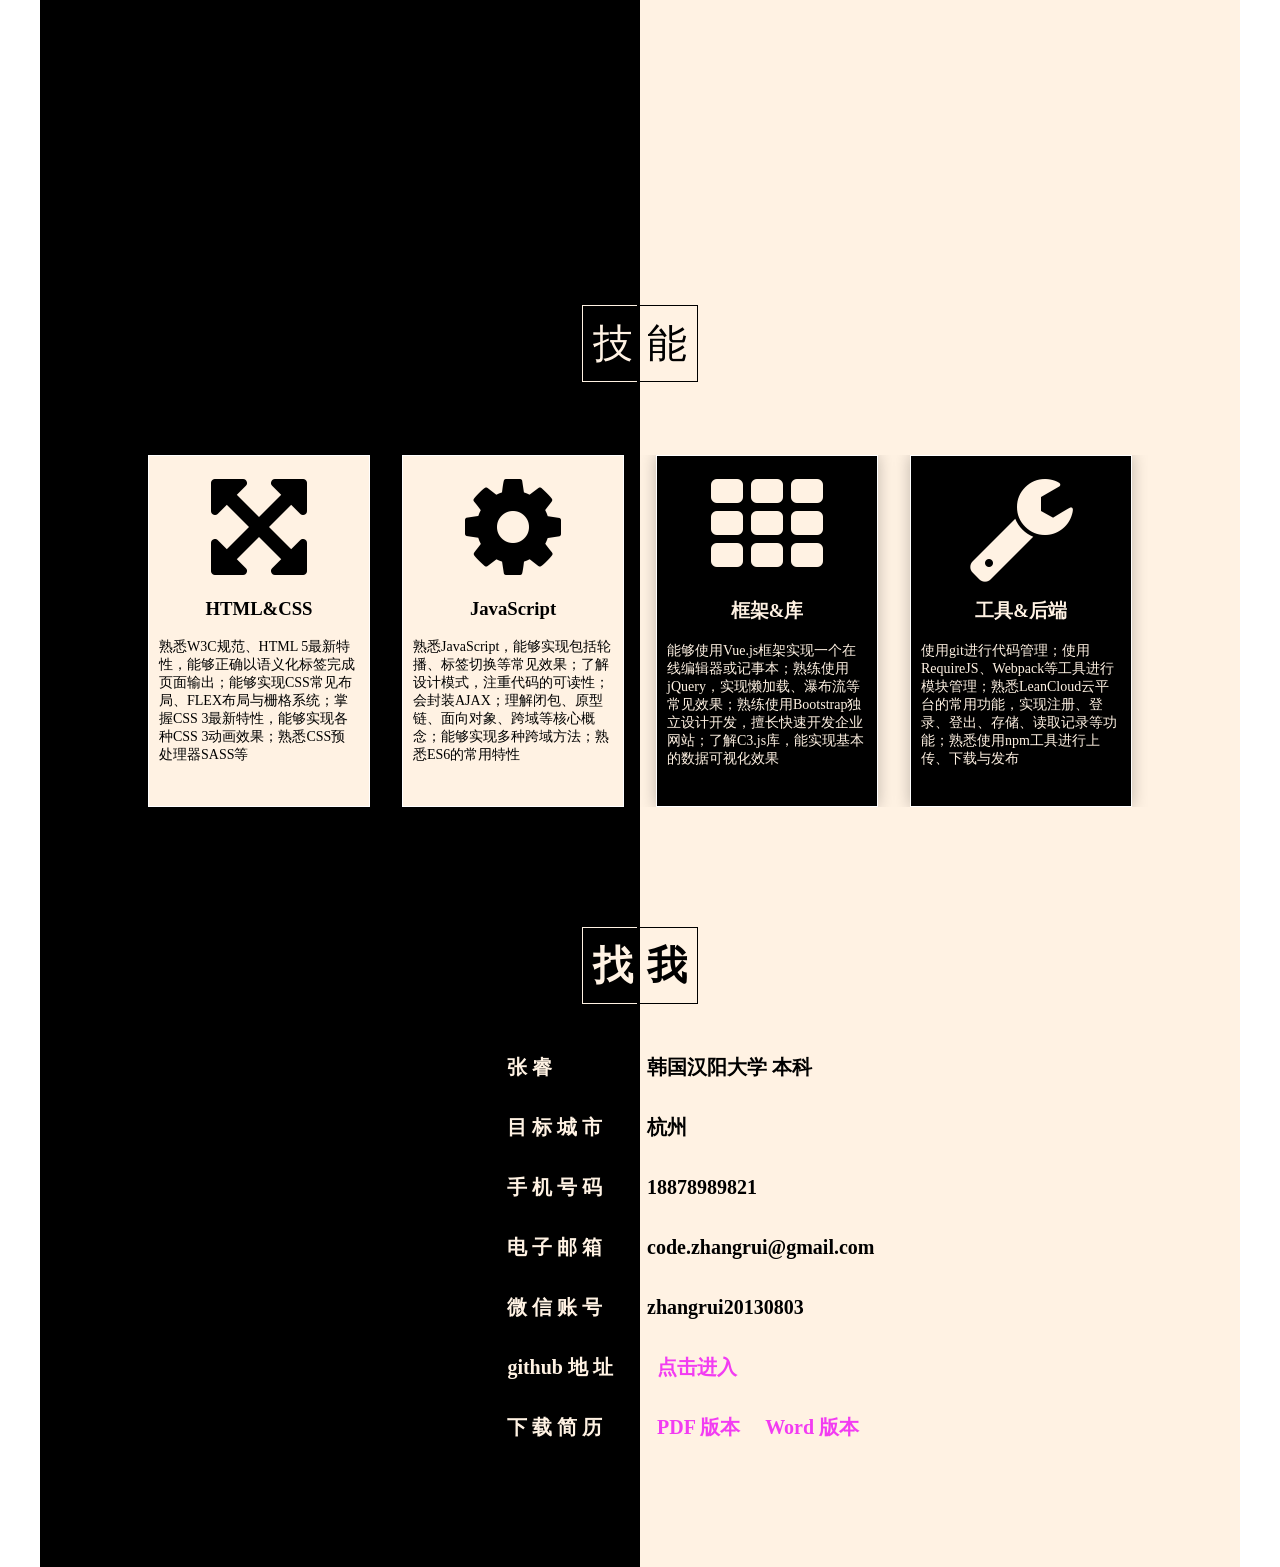
==== commit 8bcca3e3: "了解 C3.js 库，能实现基本的数据可视化效" ====
--- a/index.html
+++ b/index.html
@@ -62,7 +62,7 @@
                     <img src="img/giphy.gif" alt="" class="item1-pic">
                     <div class="item1-wrapper">
                         <h2 class="item1-title">数据可视化</h2>
-                        <p class="item1-p">根据数字输出可视化图形。主要运用技术：JavaScript、CSS 3、SVG</p>
+                        <p class="item1-p">根据数据输出可视化图形。主要运用技术：JavaScript、C3.js、SVG</p>
                     </div>
                 </a>
             </div>
@@ -190,7 +190,7 @@
                 <li class="service-list-3">
                     <span class="fa fa-th" aria-hidden="true"></span>
                     <h3>框架&库</h3><br>
-                    <p>能够使用Vue.js框架实现一个在线编辑器或记事本；熟练使用jQuery，实现懒加载、瀑布流等常见效果；熟练使用Bootstrap独立设计开发，擅长快速开发企业网站</p>
+                    <p>能够使用Vue.js框架实现一个在线编辑器或记事本；熟练使用jQuery，实现懒加载、瀑布流等常见效果；熟练使用Bootstrap独立设计开发，擅长快速开发企业网站；了解C3.js库，能实现基本的数据可视化效果</p>
                 </li>
 
                 <li class="service-list-4">
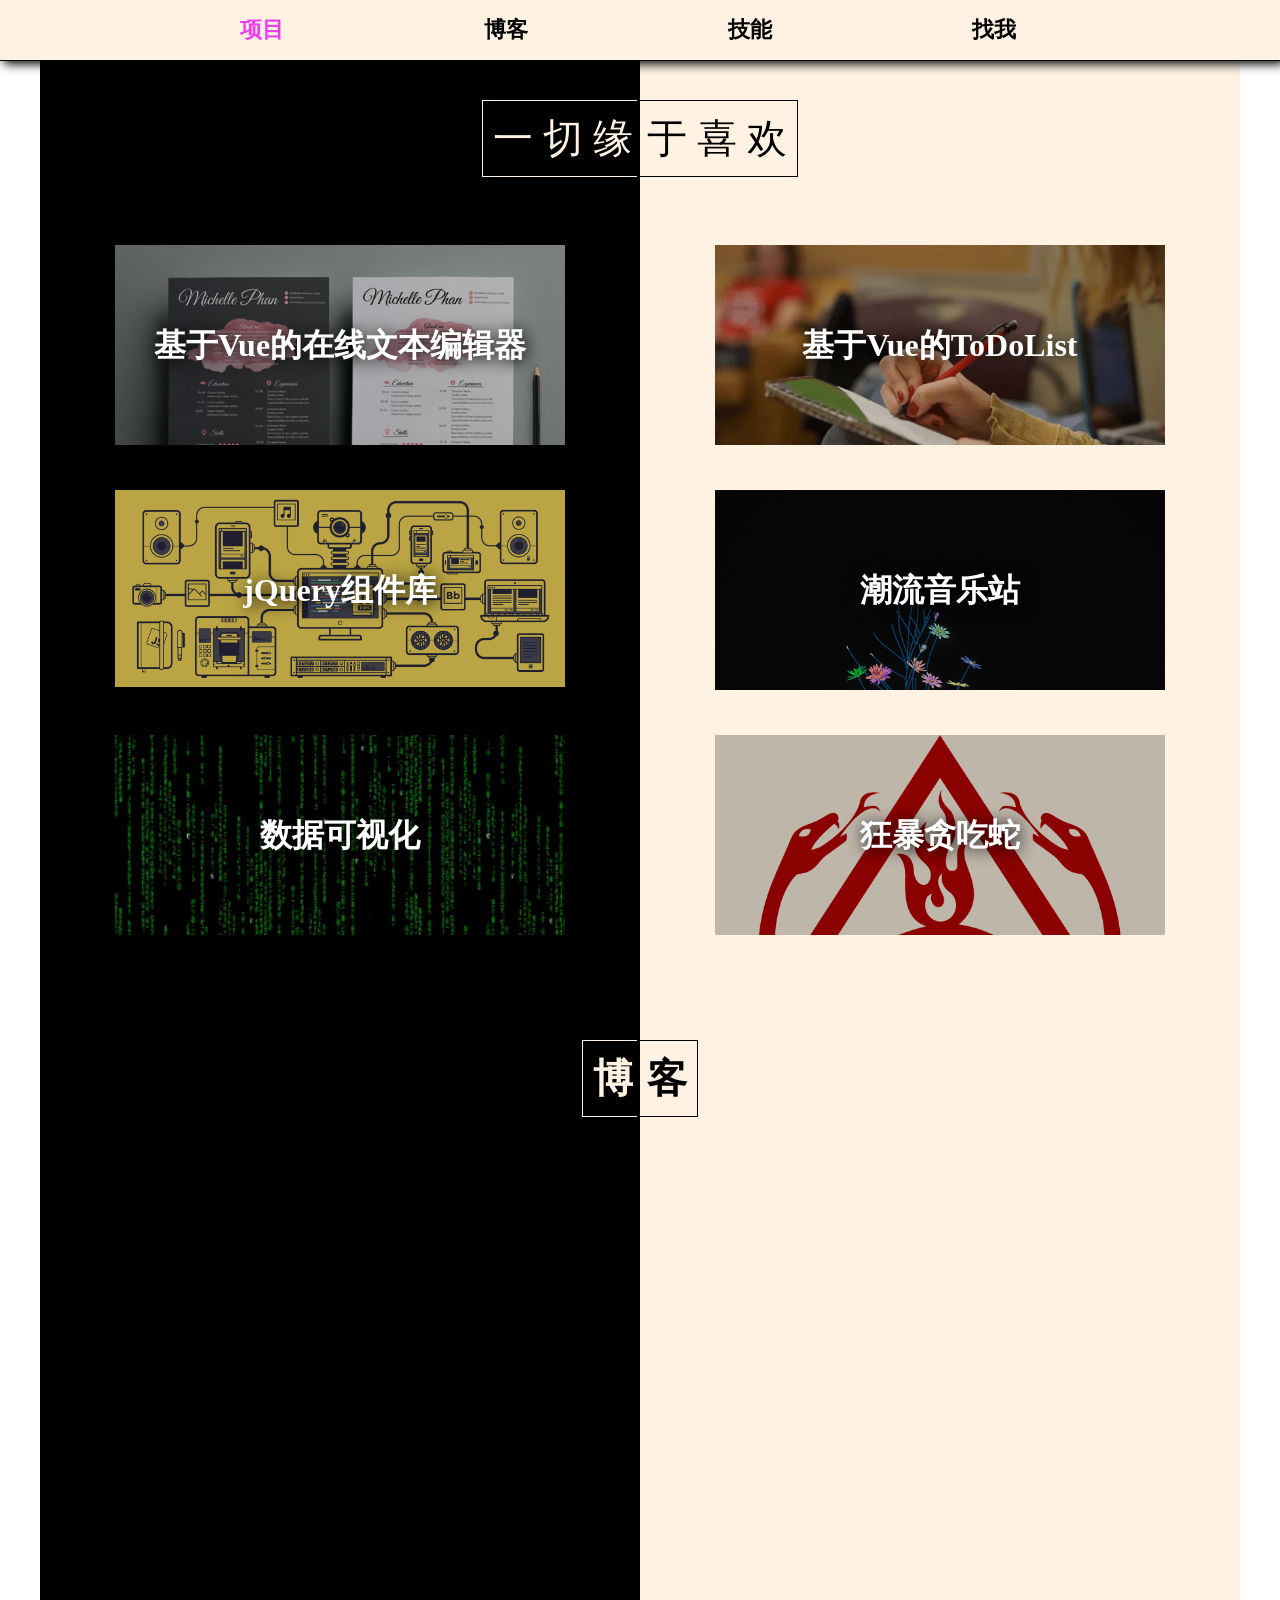
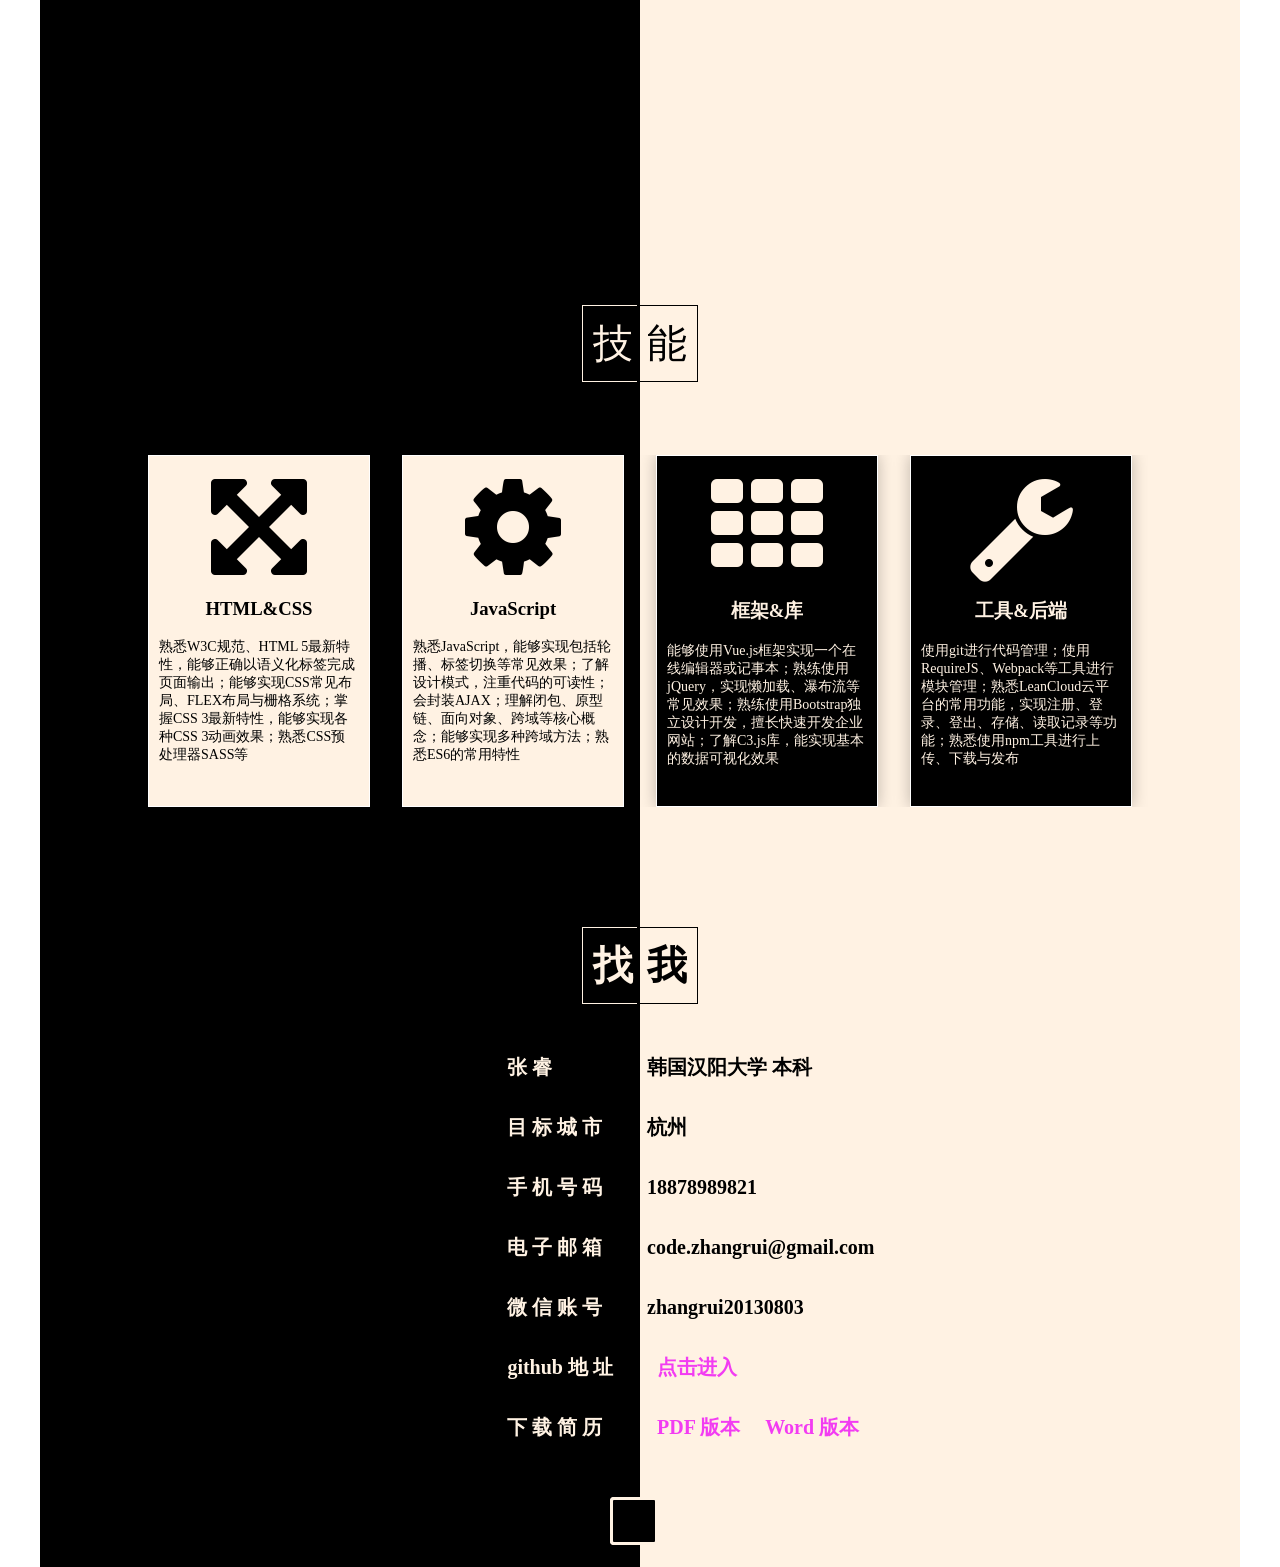
==== commit e323e912: "改链接" ====
--- a/index.html
+++ b/index.html
@@ -40,7 +40,7 @@
     <div id="portfolio" class="clearfix layout">
         <div class="portfolio-left">
           <div class="box-l project-items">
-              <a href="http://me.github.me/vue-demos/resumer/dist/#/" class="project-item1">
+              <a href="http://me.github.me/vue-demos/charts/dist/index.html" class="project-item1">
                   <img src="img/7.jpg" alt="" class="item1-pic">
                   <div class="item1-wrapper">
                       <h2 class="item1-title">基于Vue的在线文本编辑器</h2>
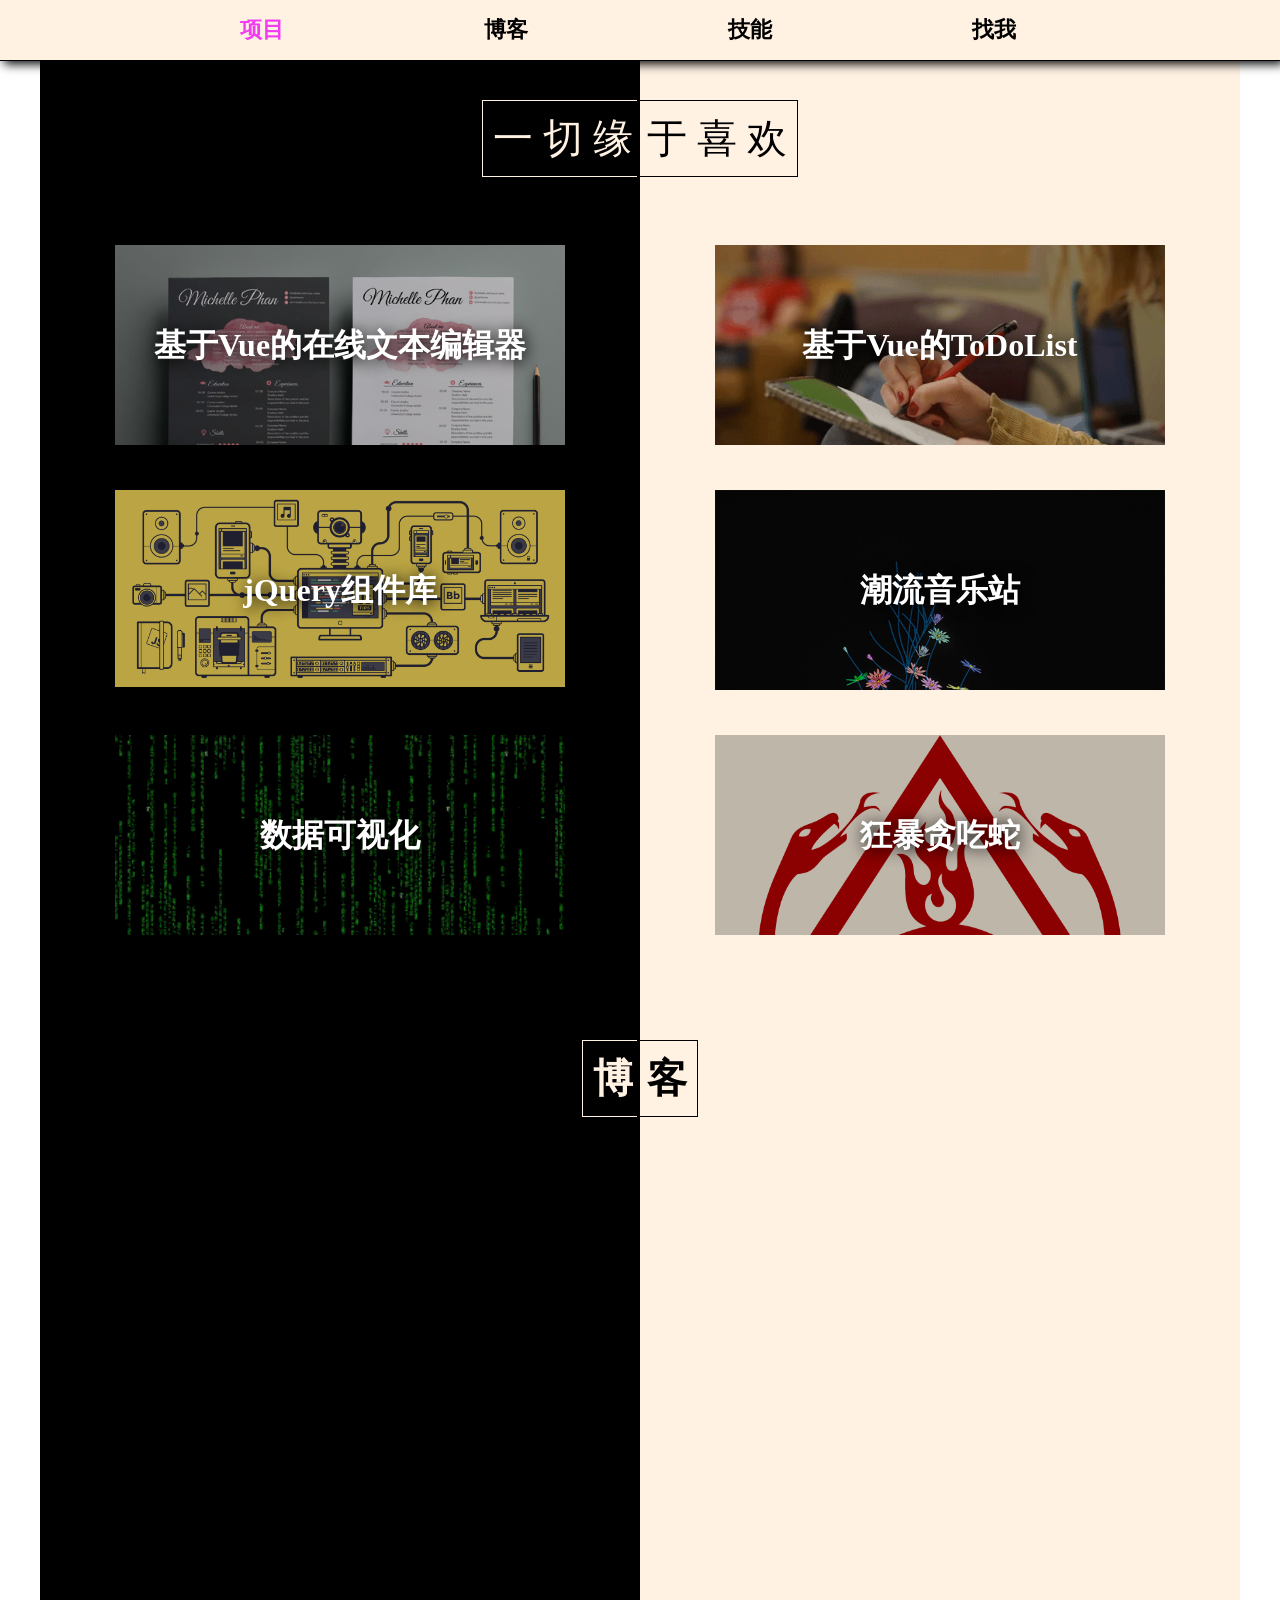
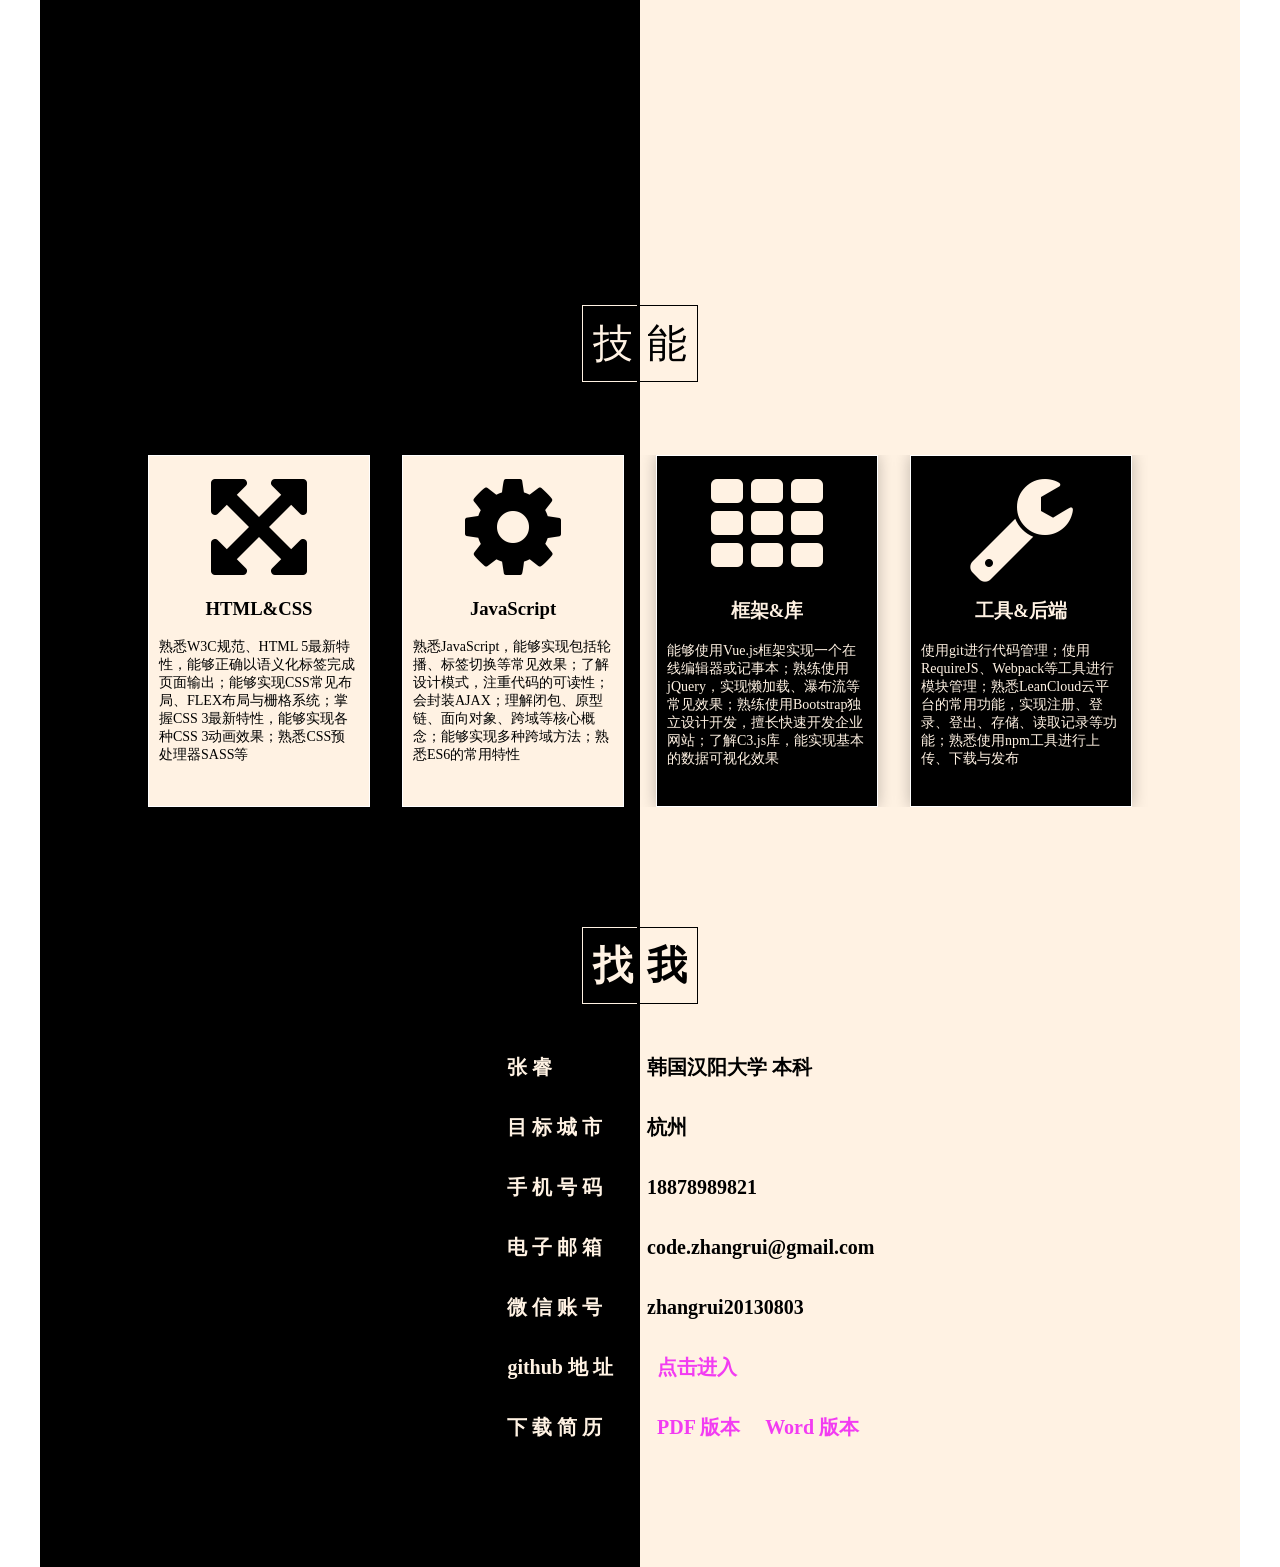
==== commit c1c1b558: "更新简历" ====
--- a/index.html
+++ b/index.html
@@ -228,7 +228,7 @@
                 <p>code.zhangrui@gmail.com</p>
                 <p>zhangrui20130803</p>
                 <a href="https://github.com/code-zhangrui">点击进入</a><br>
-                <a href="http://me.github.me/me/store/张睿-前端开发-18878989821.pdf">PDF 版本</a> <a href="http://me.github.me/me/store/张睿-前端开发-18878989821.docx">Word 版本</a>
+                <a href="http://me.github.me/me/store/张睿-前端开发-18878989821.pdf">PDF 版本</a> <a href="http://me.github.me/me/store/张睿-前端开发-18878989821.doc">Word 版本</a>
             </div>
         </div>
         <div class="box">
